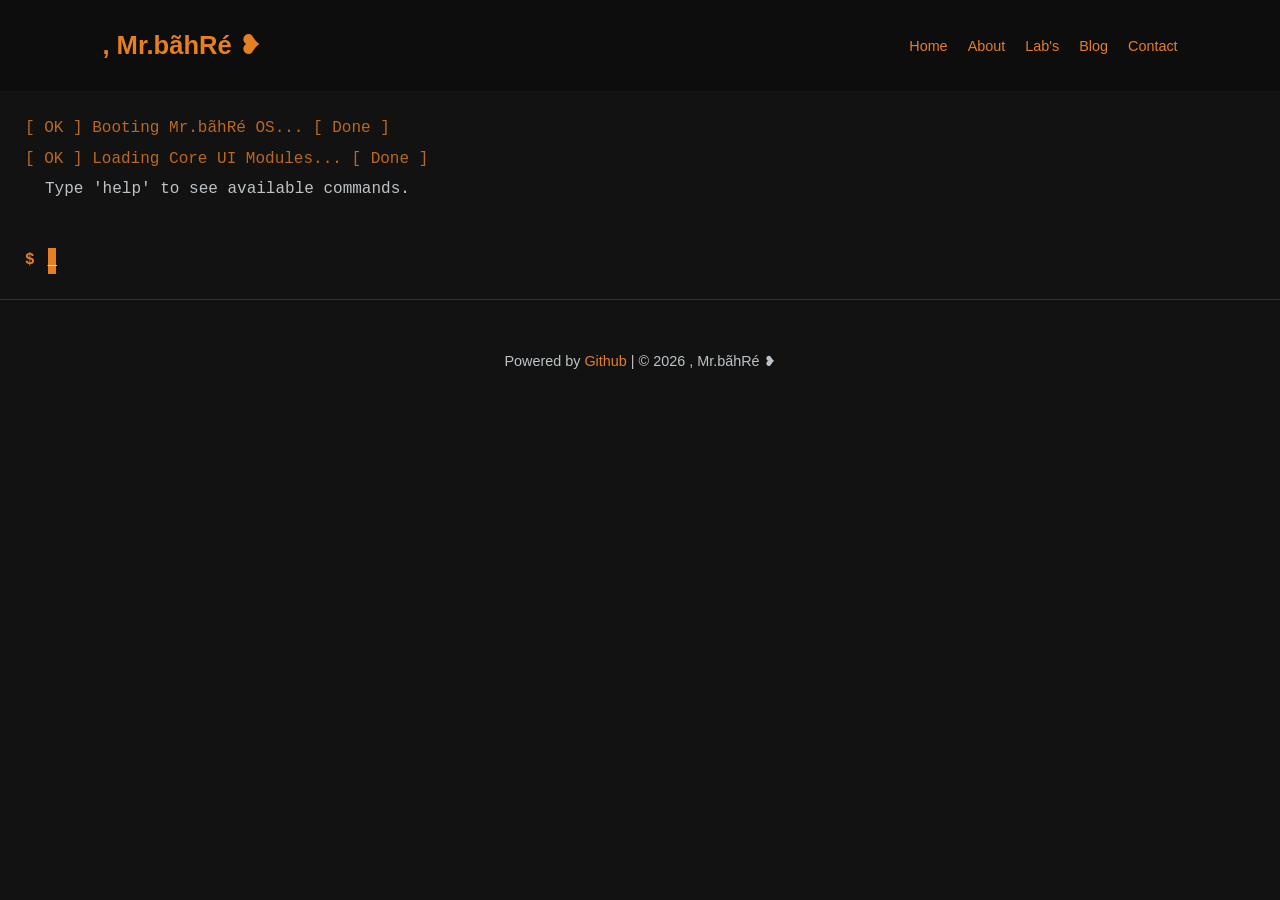
==== about.html @ a67ca712 "updated: about.html, script.js, style.css "adding UX improvements and terminal functionality"" ====
<!DOCTYPE html>
<html lang="en">
<head>
    <meta charset="UTF-8">
    <meta name="viewport" content="width=device-width, initial-scale=1.0">
    <title>Mr.bãhRé | About Me</title>
    <link rel="stylesheet" href="style.css">
    <link rel="icon" href="data:image/svg+xml,<svg xmlns=%22http://www.w3.org/2000/svg%22 viewBox=%220 0 100 100%22><text y=%22.9em%22 font-size=%2290%22>💡</text></svg>">
<!-- SEO Primary -->
    <meta name="title" content="Mr.bãhRé | Frontend UI Architect & UX Designer">
    <meta name="description" content="Explore the digital lab of Mr.bãhRé. Specializing in interactive Terminal UIs, CSS animations, and high-end Discord community design.">
    <meta name="keywords" content="Frontend Developer, UI/UX Design, CSS Art, Discord Server Architect, Web Development, Portfolio">

<!-- Open Graph (For Discord/Facebook Previews) -->
    <meta property="og:type" content="website">
    <meta property="og:url" content="[https://mrbahre.github.io/My_WebSite/](https://mrbahre.github.io/My_WebSite/)">
    <meta property="og:title" content="Mr.bãhRé's Digital Lab 💡">
    <meta property="og:description" content="Step into a terminal-inspired world of frontend magic. Check my latest UI/UX experiments.">
    <meta property="og:image" content="pic/mainPic.jpg"> 

<!-- Twitter -->
    <meta property="twitter:card" content="summary_large_image">
    <meta property="twitter:title" content="Mr.bãhRé | UI/UX Architect">
    <meta property="twitter:description" content="Building the future of web interfaces. Live logs and projects inside.">
    <meta property="twitter:image" content="pic/mainPic.jpg">
</head>
<body class="dark-theme">

    <header>
        <div class="logo"> , Mr.bãhRé ❥</div>
        <nav>
            <ul class="nav-links">
                <li><a href="index.html">Home</a></li>
                <li><a href="about.html">About</a></li>
                <li><a href="lab.html">Lab's</a></li>
                <li><a href="blog.html">Blog</a></li>
                <li><a href="contact.html">Contact</a></li>
            </ul>
        </nav>
    </header>

    <div class="terminal-body monospace" id="terminal-content">
    <p class="status-load">[ OK ] Booting Mr.bãhRé OS... [ Done ]</p>
    <p class="status-load">[ OK ] Loading Core UI Modules... [ Done ]</p>
    <p class="response">Type 'help' to see available commands.</p>
    <br>

    <div id="command-history"></div>

    <div class="input-line">
        <span class="prompt">$</span>
        <input type="text" id="terminal-input" autofocus autocomplete="off" spellcheck="false">
        <span class="cursor">_</span>
    </div>
</div>

    <footer>
        <div class="container">
              <p>Powered by <a href="https://github.com">Github</a> | © 2026 , Mr.bãhRé ❥</a></p>
        </div>
    </footer>

</body>
    <script src="terminal.js"></script>
</html>
---- style.css ----
/* ==========================================================================
   TABLE OF CONTENTS
   1. Variables & Global Resets
   2. Base Typography & Body
   3. Header & Navigation
   4. Hero & Bio Section
   5. Connect / Social Cards Section
   6. Blog & Post Pages
   7. About Page (Terminal Theme)
   8. Lab / Projects Page
   9. Contact Page
  10. Footer
  11. Animations
  12. Media Queries (Responsive Design)
   ========================================================================== */


/* ==========================================================================
   1. VARIABLES & GLOBAL RESETS
   General Notes:
   - Added missing variables (--bg-secondary, --bg-tertiary, --border-color) 
     that were used in Lab & Contact sections but not defined.
   ========================================================================== */
:root {
    --bg-color: #121212;
    --bg-secondary: #161b22;     /* Added for terminal/cards backgrounds */
    --bg-tertiary: #1E1E1E;      /* Added for project/contact cards */
    --card-bg: #1E1E1E;
    --border-color: #30363d;     /* Added for unified borders */
    --accent-orange: #E67E22;
    --text-primary: #ECF0F1;
    --text-secondary: #BDC3C7;
}

* {
    margin: 0;
    padding: 0;
    box-sizing: border-box;
}

/* ==========================================================================
   2. BASE TYPOGRAPHY & BODY
   General Notes:
   - Primary font is Montserrat, fallback is Tajawal for Arabic.
   - Orange text utilities created for reusable highlighting.
   ========================================================================== */
body {
    background-color: var(--bg-color);
    color: var(--text-primary);
    font-family: 'Montserrat', 'Tajawal', sans-serif;
    line-height: 1.6;
}

.orange-text {
    color: var(--accent-orange);
    font-weight: bold;
}

code {
    font-family: 'Fira Code', monospace;
    background: var(--border-color); /* Changed to use variable */
    padding: 2px 6px;
    border-radius: 4px;
    color: #ff7b72;
}

/* ==========================================================================
   3. HEADER & NAVIGATION
   General Notes:
   - .logo and .nav-links manage the top navigation bar.
   ========================================================================== */
header {
    display: flex;
    justify-content: space-between;
    align-items: center;
    padding: 25px 8%;
    background-color: rgba(0, 0, 0, 0.3);
}

.logo {
    font-size: 1.6rem;
    font-weight: bold;
    color: var(--accent-orange);
}

.nav-links {
    display: flex;
    list-style: none;
}

.nav-links li {
    margin-left: 20px;
}

.nav-links a {
    text-decoration: none;
    color: var(--accent-orange);
    font-size: 0.9rem;
    transition: 0.3s;
}

.nav-links a:hover {
    letter-spacing: 1px;
    filter: brightness(1.2);
    color: var(--text-primary);
}

/* ==========================================================================
   4. HERO & BIO SECTION
   General Notes:
   - .bio-box uses the 'ledPulse' animation for a glowing effect.
   - .cv-button base styles are commented out, but hover effect remains.
   ========================================================================== */
.hero-section {
    min-height: 50vh;
    display: flex;
    justify-content: center;
    align-items: center;
    padding: 40px 20px;
    opacity: 0.9;
    text-shadow: 0 0 5px rgba(230, 126, 34, 0.5);
}

.bio-box {
    background-color: var(--card-bg);
    padding: 45px;
    border-radius: 20px;
    text-align: center;
    box-shadow: 0 15px 35px rgba(0,0,0,0.6);
    max-width: 650px;
    animation: ledPulse 3s infinite ease-in-out;
    border: 1px solid rgba(230, 126, 34, 0.2);
}

.profile-icon-container {
    width: 120px;
    height: 120px;
    margin: 0 auto 15px; 
    border-radius: 50%; 
    overflow: hidden;
    border: 3px solid var(--accent-orange);
}

.profile-pic {
    width: 100%;
    height: 100%;
    object-fit: cover;
}

h1 {
    font-size: 2.2rem;
    color: var(--accent-orange);
    margin-bottom: 10px;
}

.subtitle {
    font-size: 1.3rem;
    color: var(--text-secondary);
    margin-bottom: 20px;
}

/* Base style for CV button (Currently Commented Out by User) */
/*
.cv-button {
    background-color: var(--accent-orange);
    color: white;
    border: none;
    padding: 14px 35px;
    border-radius: 8px;
    font-weight: bold;
    cursor: pointer;
    transition: 0.3s;
    font-size: 1rem;
}
*/
.cv-button:hover {
    transform: scale(1.05);
    background-color: #D35400;
}

#Check_my_loadout {
    opacity: 0.9;
    text-shadow: 0 0 5px rgba(230, 126, 34, 0.5);
}

/* ==========================================================================
   5. CONNECT / SOCIAL CARDS SECTION
   General Notes:
   - .embed-grid uses Flexbox to wrap 7 social links nicely.
   - .social-icon uses a complex filter to turn any colored logo to Orange.
   ========================================================================== */
.connect-section {
    padding: 60px 8%;
    text-align: center;
}

.connect-section h3 {
    margin-bottom: 35px;
    font-size: 1.6rem;
}

.embed-grid {
    display: flex;
    flex-wrap: wrap;
    justify-content: center;
    gap: 20px;
    max-width: 1200px;
    margin: 0 auto;
}

.card {
    background-color: var(--card-bg);
    padding: 25px;
    border-radius: 15px;
    text-decoration: none;
    color: white;
    display: flex;
    align-items: center;
    flex: 1 1 300px;
    max-width: 350px;
    gap: 15px;
    border: 1.5px solid transparent;
    transition: 0.4s cubic-bezier(0.175, 0.885, 0.32, 1.275);
}

.card:hover {
    border-color: var(--accent-orange);
    transform: translateY(-8px);
    background-color: #252525;
    box-shadow: 0 10px 20px rgba(230, 126, 34, 0.2);
}

.reddit-card {
    grid-column: span 1; 
}

.card-icon {
    width: 45px;
    height: 45px;
    display: flex;
    align-items: center;
    justify-content: center;
    flex-shrink: 0;
}

.social-icon {
    width: 100%;
    height: 100%;
    object-fit: contain;
    max-width: 100%;
    max-height: 100%;
    /* CSS hack to convert image colors to #E67E22 */
    filter: brightness(0) saturate(100%) invert(56%) sepia(87%) saturate(1067%) hue-rotate(352deg) brightness(96%) contrast(83%);
}

.card-info {
    text-align: left;
}

.card-info h4 {
    color: var(--accent-orange);
    font-size: 1.1rem;
}

.card-info p {
    font-size: 0.85rem;
    color: var(--text-secondary);
}

/* ==========================================================================
   6. BLOG & POST PAGES
   General Notes:
   - Contains list view (.repo-card) styled like GitHub repositories.
   - Contains single post view (.post-page, .full-post-body).
   ========================================================================== */
.blog-page-container {
    padding: 60px 8%;
    max-width: 1200px;
    margin: 0 auto;
}

.github-style-grid {
    display: flex;
    flex-wrap: wrap;
    gap: 20px;
    margin-top: 30px;
}

.repo-card {
    display: flex;
    align-items: flex-start; 
    flex: 1 1 450px;
    background-color: var(--card-bg);
    border: 1px solid var(--border-color);
    border-radius: 8px;
    padding: 20px;
    text-decoration: none;
    transition: 0.4s cubic-bezier(0.175, 0.885, 0.32, 1.275);
}

.repo-card:hover {
    border-color: var(--accent-orange);
    background-color: #252525;
    transform: translateY(-8px);
    box-shadow: 0 10px 20px rgba(230, 126, 34, 0.15);
}

.repo-img-box {
    flex-shrink: 0;
    width: 60px;
    height: 60px;
    margin-right: 20px;
    background-color: #2d333b;
    border-radius: 6px;
    overflow: hidden;
    display: flex;
    justify-content: center;
    align-items: center;
}

.repo-img-box img {
    width: 70%;
    height: 70%;
    object-fit: contain;
}

.repo-content {
    display: flex;
    flex-direction: column;
}

.repo-title {
    color: var(--accent-orange);
    font-size: 1.2rem;
    margin-bottom: 8px;
    font-weight: bold;
}

.repo-desc {
    color: var(--text-secondary);
    font-size: 0.9rem;
    line-height: 1.5;
    margin-bottom: 15px;
    /* Limit description to 3 lines */
    display: -webkit-box;
    -webkit-line-clamp: 3;
    -webkit-box-orient: vertical;
    overflow: hidden;
}

.repo-tags {
    display: flex;
    gap: 10px;
}

.tag {
    font-size: 0.75rem;
    color: #8b949e;
    border: 1px solid var(--border-color);
    padding: 3px 10px;
    border-radius: 12px;
    font-family: 'Courier New', monospace;
}

/* Single Post Content */
.post-page {
    background-color: #0d1117;
}

.post-content-container {
    width: 90%;
    max-width: 1400px;
    margin: 40px auto;
    background-color: var(--card-bg);
    border-radius: 20px;
    padding: 60px 40px;
}

.post-header {
    text-align: center;
    margin-bottom: 50px;
    border-bottom: 1px solid var(--border-color);
    padding-bottom: 30px;
}

.post-category {
    color: var(--accent-orange);
    text-transform: uppercase;
    font-size: 0.8rem;
    letter-spacing: 2px;
}

.post-main-title {
    display: flex;
    text-align: center;
    font-size: 3.5rem;
    line-height: 1.2;
    margin: 20px 0; 
    color: var(--accent-orange);
    width: 100%; 
}

.post-meta {
    color: #8b949e;
    font-size: 0.9rem;
}

.full-post-body {
    font-size: 1.15rem;
    line-height: 1.8;
    color: #c9d1d9;
}

.full-post-body h2 {
    color: var(--accent-orange);
    margin: 40px 0 20px;
    font-size: 1.8rem;
}

.full-post-body p {
    margin-bottom: 25px;
}

.full-post-body blockquote {
    border-left: 4px solid var(--accent-orange);
    padding: 20px;
    background: var(--bg-secondary);
    font-style: italic;
    margin: 30px 0;
}

.history-table {
    width: 100%;
    border-collapse: collapse;
    margin: 30px 0;
}

.history-table th, 
.history-table td {
    border: 1px solid var(--border-color);
    padding: 15px;
    text-align: left;
}

.history-table th {
    background-color: var(--bg-secondary);
    color: var(--accent-orange);
}

/* ==========================================================================
   7. ABOUT PAGE (TERMINAL THEME)
   General Notes:
   - Simulates a command-line interface. 
   - Uses .monospace for authenticity.
   ========================================================================== */
.terminal-container {
    margin-top: 20px; 
    margin-bottom: 50px;
    background-color: var(--bg-tertiary); 
    border: 1px solid var(--border-color); 
    border-radius: 12px;
    overflow: hidden;
    box-shadow: 0 10px 30px rgba(0,0,0,0.5);
}
.terminal-header {
    background-color: var(--bg-secondary); 
    padding: 12px 20px;
    border-bottom: 1px solid var(--border-color);
    display: flex;
    align-items: center;
}

.terminal-buttons {
    display: flex;
    gap: 8px;
    margin-right: 20px;
}

.terminal-buttons span {
    width: 12px;
    height: 12px;
    border-radius: 50%;
}

.terminal-buttons .close { background-color: #ff5f56; }
.terminal-buttons .minimize { background-color: #ffbd2e; }
.terminal-buttons .maximize { background-color: #27c93f; }

.terminal-title {
    color: var(--text-secondary); 
    font-size: 0.9rem;
    flex-grow: 1;
    text-align: center;
}

.terminal-body {
    padding: 25px;
    color: var(--text-primary); 
    line-height: 1.6;
}

.prompt {
    color: var(--accent-orange); 
    font-weight: bold;
    margin-right: 8px;
}

.response {
    margin-left: 20px;
    margin-bottom: 20px;
    color: var(--text-secondary); 
}

.response-link {
    margin-left: 20px;
    margin-bottom: 0;
}

.response-link a {
    color: var(--accent-orange); 
    text-decoration: none;
}

.response-link a:hover {
    text-decoration: underline;
}

.response.quote {
    color: var(--accent-orange); 
    font-style: italic;
}

.monospace {
    font-family: 'Courier New', Courier, monospace;
}

/* Terminal Status Colors */
.status-load { color: var(--accent-orange); opacity: 0.8; margin-bottom: 5px; }
.response.status-success { color: var(--text-secondary); }
.response.status-fetch { color: var(--accent-orange); }
.response.status-final { color: var(--text-secondary); font-style: italic; margin-top: 20px; }

/* Blinking Cursor */
.cursor {
    display: inline-block;
    width: 8px;
    background-color: var(--accent-orange); 
    animation: blink 1s infinite;
}

/* ==========================================================================
   8. LAB / PROJECTS PAGE
   General Notes:
   - .projects-grid uses CSS Grid for exactly 3 columns.
   - Combined redundant .status-tag classes into one declaration.
   ========================================================================== */
.projects-container {
    margin-top: 100px;
    margin-bottom: 50px;
    padding: 0 20px;
}

.lab-status {
    color: var(--accent-orange);
    opacity: 0.8;
    margin-bottom: 30px;
}

.projects-grid {
    display: grid;
    grid-template-columns: repeat(3, 1fr); 
    gap: 30px; 
}

.project-card {
    background-color: var(--bg-tertiary); 
    border: 1px solid var(--border-color); 
    border-radius: 12px;
    padding: 25px;
    display: flex;
    flex-direction: column;
    justify-content: space-between;
    transition: all 0.3s ease;
    box-shadow: 0 4px 15px rgba(0,0,0,0.3);
}

.project-card:hover {
    border-color: var(--accent-orange); 
    transform: translateY(-5px); 
    /* rgba var fallback workaround since var(--accent-orange-rgb) wasn't defined */
    box-shadow: 0 10px 30px rgba(230, 126, 34, 0.3); 
}

.card-header {
    display: flex;
    justify-content: space-between;
    align-items: center;
    margin-bottom: 15px;
}

.card-header h3 {
    color: var(--accent-orange);
    font-size: 1.2rem;
    margin: 0;
}

.tech-stack span {
    font-size: 0.8rem;
    color: var(--text-secondary);
    margin-right: 8px;
}

.card-desc p {
    color: var(--text-primary);
    line-height: 1.5;
    margin-top: 10px;
}

.card-actions {
    display: flex;
    gap: 15px;
    margin-top: 20px;
}

.btn-primary {
    background-color: var(--accent-orange);
    color: #111; 
    padding: 10px 18px;
    border-radius: 6px;
    text-decoration: none;
    font-weight: bold;
    border: 2px solid var(--accent-orange);
    transition: background 0.3s ease;
}

.btn-primary:hover {
    background-color: #D35400; /* Darker orange */
}

.btn-outline {
    background-color: transparent;
    color: var(--text-secondary);
    padding: 10px 18px;
    border-radius: 6px;
    text-decoration: none;
    font-weight: bold;
    border: 2px solid var(--border-color); 
    transition: all 0.3s ease;
}

.btn-outline:hover {
    color: var(--text-primary);
    border-color: var(--text-primary);
    background-color: var(--bg-secondary);
}

/* Status Tags - Consolidated repetitions */
.status-tag {
    font-size: 0.75rem;
    padding: 4px 10px;
    border-radius: 20px;
    font-weight: bold;
}

.status-tag.stable,
.status-tag.beta,
.status-tag.ui-project {
    background-color: var(--accent-orange);
    color: #111;
}

.status-tag.experiment {
    background-color: #fca321; 
    color: #fff;
}

/* ==========================================================================
   9. CONTACT PAGE
   General Notes:
   - .contact-grid also uses CSS grid for 3 equal columns.
   ========================================================================== */
.contact-container {
    margin-top: 100px;
    text-align: center;
}

.section-subtitle {
    color: var(--text-secondary);
    margin-bottom: 40px;
    font-size: 0.9rem;
}

.contact-grid {
    display: grid;
    grid-template-columns: repeat(3, 1fr);
    gap: 25px;
    margin-bottom: 50px;
}

.contact-card {
    background-color: var(--bg-tertiary);
    border: 1px solid var(--border-color);
    padding: 30px;
    border-radius: 15px;
    text-decoration: none;
    transition: all 0.3s cubic-bezier(0.175, 0.885, 0.32, 1.275);
    display: flex;
    flex-direction: column;
    align-items: center;
}

.contact-card:hover {
    transform: scale(1.05);
    border-color: var(--accent-orange);
    box-shadow: 0 0 20px rgba(230, 126, 34, 0.2);
}

.contact-card .card-icon {
    font-size: 2.5rem;
    margin-bottom: 15px;
}

.contact-card h3 {
    color: var(--accent-orange);
    margin-bottom: 10px;
}

.contact-card p {
    color: var(--text-secondary);
    font-size: 0.85rem;
    margin-bottom: 15px;
}

.card-status {
    font-size: 0.8rem;
    color: var(--text-primary);
    background: var(--bg-secondary);
    padding: 5px 12px;
    border-radius: 5px;
}

.social-links-bar {
    margin-top: 30px;
    color: var(--text-secondary);
    font-size: 0.9rem;
}

.social-links-bar a {
    color: var(--text-primary);
    text-decoration: none;
    margin: 0 10px;
    transition: color 0.3s;
}

.social-links-bar a:hover {
    color: var(--accent-orange);
}

/* ==========================================================================
   10. FOOTER
   ========================================================================== */
footer {
    padding: 50px;
    text-align: center;
    border-top: 1px solid #333;
    font-size: 0.9rem;
    color: var(--text-secondary);
}

footer a {
    color: var(--accent-orange);
    text-decoration: none;
}

/* ==========================================================================
   11. ANIMATIONS
   ========================================================================== */
@keyframes ledPulse {
    0%   { box-shadow: 0 0 15px rgba(230, 126, 34, 0.3); }
    50%  { box-shadow: 0 0 35px rgba(230, 126, 34, 0.8); }
    100% { box-shadow: 0 0 15px rgba(230, 126, 34, 0.3); }
}

@keyframes blink {
    50% { opacity: 0; }
}

/* ==========================================================================
   12. MEDIA QUERIES (RESPONSIVE DESIGN)
   General Notes:
   - Grouped together to handle all mobile/tablet breakpoint adjustments.
   ========================================================================== */

/* Max-width: 900px (Tablets) */
@media (max-width: 900px) {
    .projects-grid {
        grid-template-columns: repeat(2, 1fr); 
    }
}

/* Max-width: 800px */
@media (max-width: 800px) {
    .contact-grid { 
        grid-template-columns: 1fr; 
    }
}

/* Max-width: 768px (Mobile Landscapes & Tablets) */
@media (max-width: 768px) {
    .post-main-title {
        font-size: 2rem; 
    }
    .post-content-container { /* Replaced .post-header-container as it wasn't defined */
        width: 95%; 
        padding: 40px 20px; 
    }
}

/* Max-width: 600px (Mobile Phones) */
@media (max-width: 600px) {
    header {
        flex-direction: column;
        gap: 15px;
    }
    
    .embed-grid {
        grid-template-columns: 1fr;
    }
    
    .repo-card {
        flex-direction: column; 
        flex: 1 1 100%;
    }
    
    .repo-img-box {
        margin-right: 0;
        margin-bottom: 15px;
    }

    .projects-grid {
        grid-template-columns: 1fr; 
    }
}
/* --- تنسيقات الإدخال التفاعلي --- */
.input-line {
    display: flex;
    align-items: center;
}

#terminal-input {
    background: transparent;
    border: none;
    color: var(--text-primary);
    font-family: 'Courier New', Courier, monospace;
    font-size: 1rem;
    outline: none;
    width: 100%;
    caret-color: transparent; /* إخفاء مؤشر الكتابة الافتراضي */
}

/* تعديل المؤشر ليكون بجانب النص دائماً */
.cursor {
    margin-left: -100%; /* لجعله يبدو ملتصقاً بالنص */
    position: relative;
    left: 5px;
}
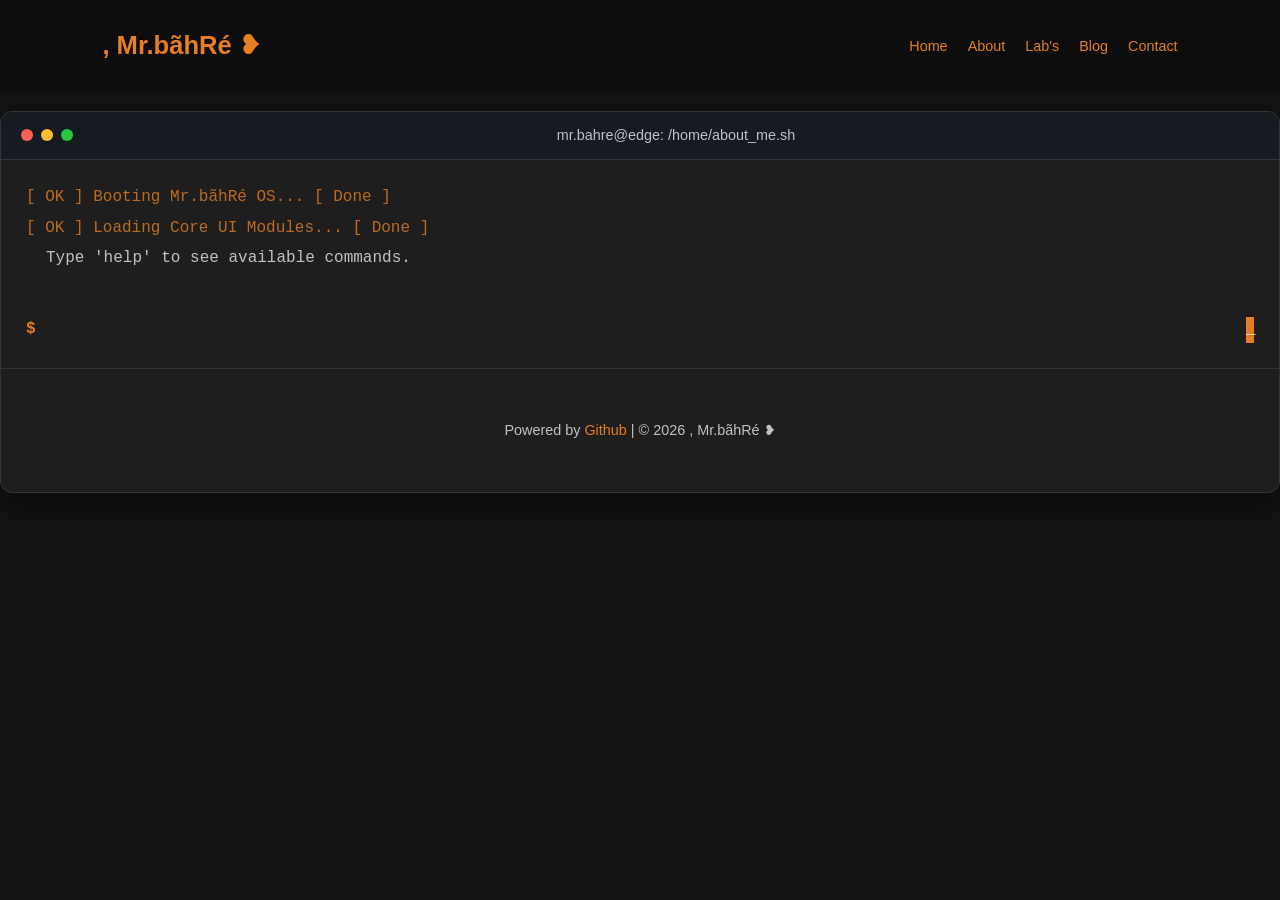
==== commit a348841d: "updete about.html, script.js, style.css" ====
--- a/about.html
+++ b/about.html
@@ -39,6 +39,16 @@
         </nav>
     </header>
 
+    <main class="terminal-container container">
+        <div class="terminal-header">
+            <div class="terminal-buttons">
+                <span class="close"></span>
+                <span class="minimize"></span>
+                <span class="maximize"></span>
+            </div>
+            <div class="terminal-title">mr.bahre@edge: /home/about_me.sh</div>
+        </div>
+
     <div class="terminal-body monospace" id="terminal-content">
     <p class="status-load">[ OK ] Booting Mr.bãhRé OS... [ Done ]</p>
     <p class="status-load">[ OK ] Loading Core UI Modules... [ Done ]</p>
@@ -61,5 +71,5 @@
     </footer>
 
 </body>
-    <script src="terminal.js"></script>
+    <script src="script.js"></script>
 </html>
--- a/style.css
+++ b/style.css
@@ -462,6 +462,7 @@
     overflow: hidden;
     box-shadow: 0 10px 30px rgba(0,0,0,0.5);
 }
+
 .terminal-header {
     background-color: var(--bg-secondary); 
     padding: 12px 20px;
@@ -546,6 +547,34 @@
     width: 8px;
     background-color: var(--accent-orange); 
     animation: blink 1s infinite;
+}
+/* --- جعل الـ Footer في الأسفل دائماً --- */
+main {
+    flex: 1; /* هذا يضمن دفع الفوتر للأسفل */
+}
+
+/* --- تنسيق الـ Terminal التفاعلي (بدون خانة إدخال مرئية) --- */
+.input-line {
+    display: flex;
+    align-items: center;
+    gap: 10px;
+}
+
+#terminal-input {
+    background: transparent;
+    border: none;
+    color: var(--accent-orange); /* لون الكتابة برتقالي مريح */
+    font-family: 'monospace';
+    font-size: 1rem;
+    outline: none;
+    flex: 1;
+    caret-color: var(--accent-orange); /* مؤشر الكتابة الأصلي بلون برتقالي */
+}
+
+/* إخفاء أي حدود أو خلفيات قد تظهر من المتصفح */
+#terminal-input:focus {
+    box-shadow: none;
+    outline: none;
 }
 
 /* ==========================================================================
@@ -800,67 +829,5 @@
 
 /* Max-width: 800px */
 @media (max-width: 800px) {
-    .contact-grid { 
-        grid-template-columns: 1fr; 
-    }
-}
-
-/* Max-width: 768px (Mobile Landscapes & Tablets) */
-@media (max-width: 768px) {
-    .post-main-title {
-        font-size: 2rem; 
-    }
-    .post-content-container { /* Replaced .post-header-container as it wasn't defined */
-        width: 95%; 
-        padding: 40px 20px; 
-    }
-}
-
-/* Max-width: 600px (Mobile Phones) */
-@media (max-width: 600px) {
-    header {
-        flex-direction: column;
-        gap: 15px;
-    }
-    
-    .embed-grid {
-        grid-template-columns: 1fr;
-    }
-    
-    .repo-card {
-        flex-direction: column; 
-        flex: 1 1 100%;
-    }
-    
-    .repo-img-box {
-        margin-right: 0;
-        margin-bottom: 15px;
-    }
-
-    .projects-grid {
-        grid-template-columns: 1fr; 
-    }
-}
-/* --- تنسيقات الإدخال التفاعلي --- */
-.input-line {
-    display: flex;
-    align-items: center;
-}
-
-#terminal-input {
-    background: transparent;
-    border: none;
-    color: var(--text-primary);
-    font-family: 'Courier New', Courier, monospace;
-    font-size: 1rem;
-    outline: none;
-    width: 100%;
-    caret-color: transparent; /* إخفاء مؤشر الكتابة الافتراضي */
-}
-
-/* تعديل المؤشر ليكون بجانب النص دائماً */
-.cursor {
-    margin-left: -100%; /* لجعله يبدو ملتصقاً بالنص */
-    position: relative;
-    left: 5px;
+    .contact-grid { grid-template-columns: 1fr; }
 }
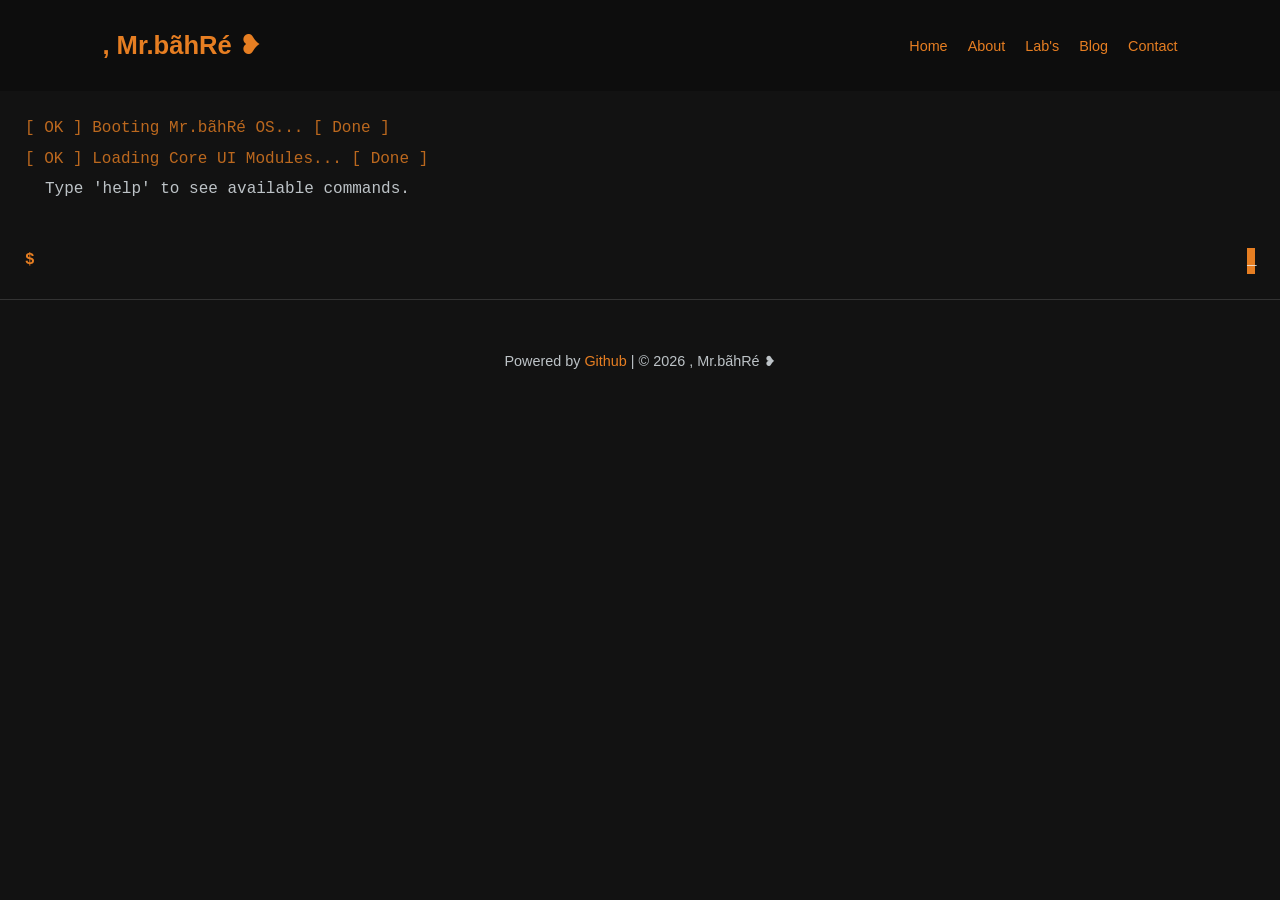
==== commit cf0a8a63: "Update about.html" ====
--- a/about.html
+++ b/about.html
@@ -39,16 +39,6 @@
         </nav>
     </header>
 
-    <main class="terminal-container container">
-        <div class="terminal-header">
-            <div class="terminal-buttons">
-                <span class="close"></span>
-                <span class="minimize"></span>
-                <span class="maximize"></span>
-            </div>
-            <div class="terminal-title">mr.bahre@edge: /home/about_me.sh</div>
-        </div>
-
     <div class="terminal-body monospace" id="terminal-content">
     <p class="status-load">[ OK ] Booting Mr.bãhRé OS... [ Done ]</p>
     <p class="status-load">[ OK ] Loading Core UI Modules... [ Done ]</p>
@@ -72,4 +62,4 @@
 
 </body>
     <script src="script.js"></script>
-</html>+</html>
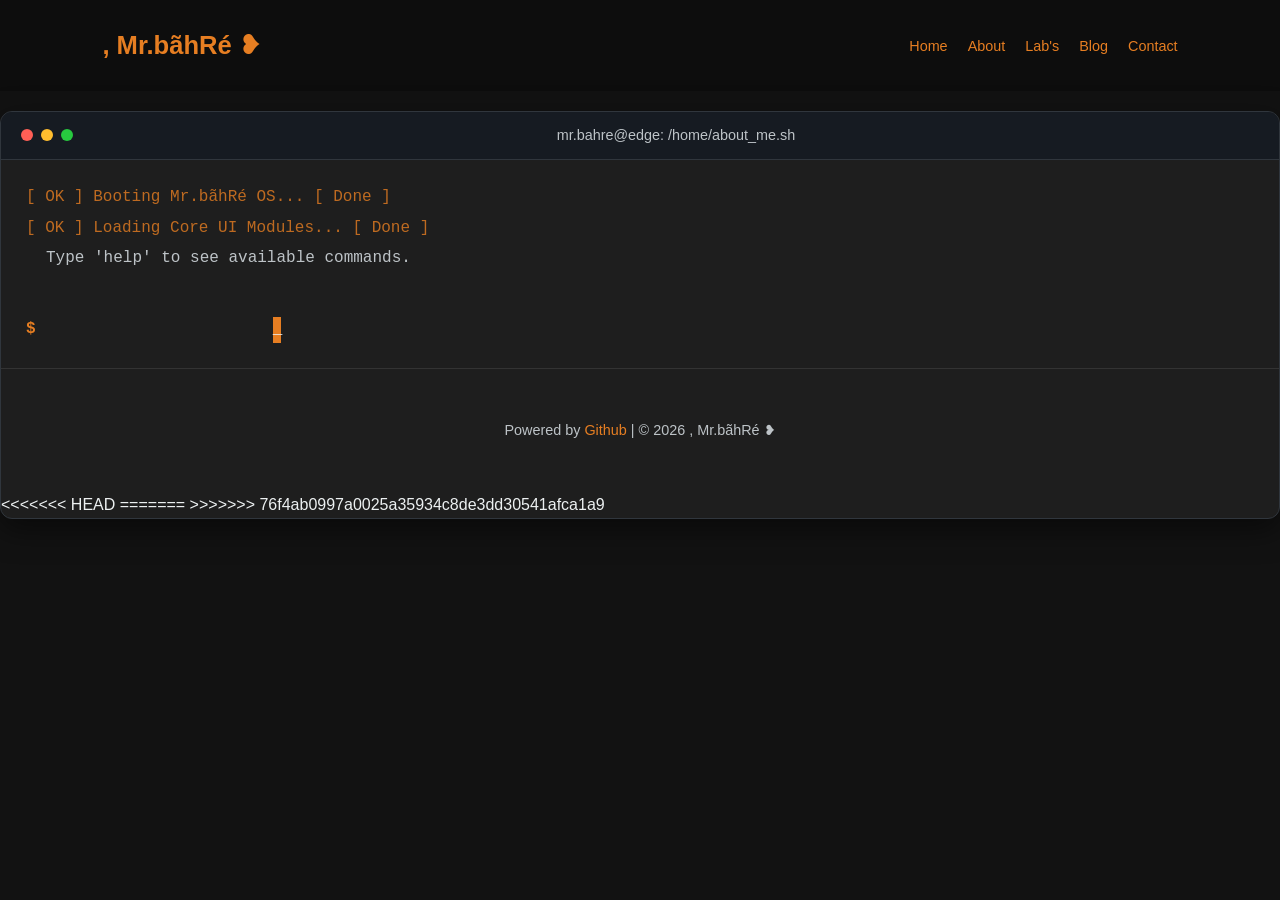
==== commit df4dcca1: "Merge branch 'main' of https://github.com/mrbahre/My_WebSite" ====
--- a/about.html
+++ b/about.html
@@ -39,6 +39,16 @@
         </nav>
     </header>
 
+    <main class="terminal-container container">
+        <div class="terminal-header">
+            <div class="terminal-buttons">
+                <span class="close"></span>
+                <span class="minimize"></span>
+                <span class="maximize"></span>
+            </div>
+            <div class="terminal-title">mr.bahre@edge: /home/about_me.sh</div>
+        </div>
+
     <div class="terminal-body monospace" id="terminal-content">
     <p class="status-load">[ OK ] Booting Mr.bãhRé OS... [ Done ]</p>
     <p class="status-load">[ OK ] Loading Core UI Modules... [ Done ]</p>
@@ -62,4 +72,8 @@
 
 </body>
     <script src="script.js"></script>
+<<<<<<< HEAD
 </html>
+=======
+</html>
+>>>>>>> 76f4ab0997a0025a35934c8de3dd30541afca1a9
--- a/style.css
+++ b/style.css
@@ -552,6 +552,7 @@
 main {
     flex: 1; /* هذا يضمن دفع الفوتر للأسفل */
 }
+<<<<<<< HEAD
 
 /* --- تنسيق الـ Terminal التفاعلي (بدون خانة إدخال مرئية) --- */
 .input-line {
@@ -576,7 +577,32 @@
     box-shadow: none;
     outline: none;
 }
-
+=======
+>>>>>>> 76f4ab0997a0025a35934c8de3dd30541afca1a9
+
+/* --- تنسيق الـ Terminal التفاعلي (بدون خانة إدخال مرئية) --- */
+.input-line {
+    display: flex;
+    align-items: center;
+    gap: 10px;
+}
+
+#terminal-input {
+    background: transparent;
+    border: none;
+    color: var(--accent-orange); /* لون الكتابة برتقالي مريح */
+    font-family: 'monospace';
+    font-size: 1rem;
+    outline: none;
+    flex: 1;
+    caret-color: var(--accent-orange); /* مؤشر الكتابة الأصلي بلون برتقالي */
+}
+
+/* إخفاء أي حدود أو خلفيات قد تظهر من المتصفح */
+#terminal-input:focus {
+    box-shadow: none;
+    outline: none;
+}
 /* ==========================================================================
    8. LAB / PROJECTS PAGE
    General Notes:
@@ -830,4 +856,4 @@
 /* Max-width: 800px */
 @media (max-width: 800px) {
     .contact-grid { grid-template-columns: 1fr; }
-}+}
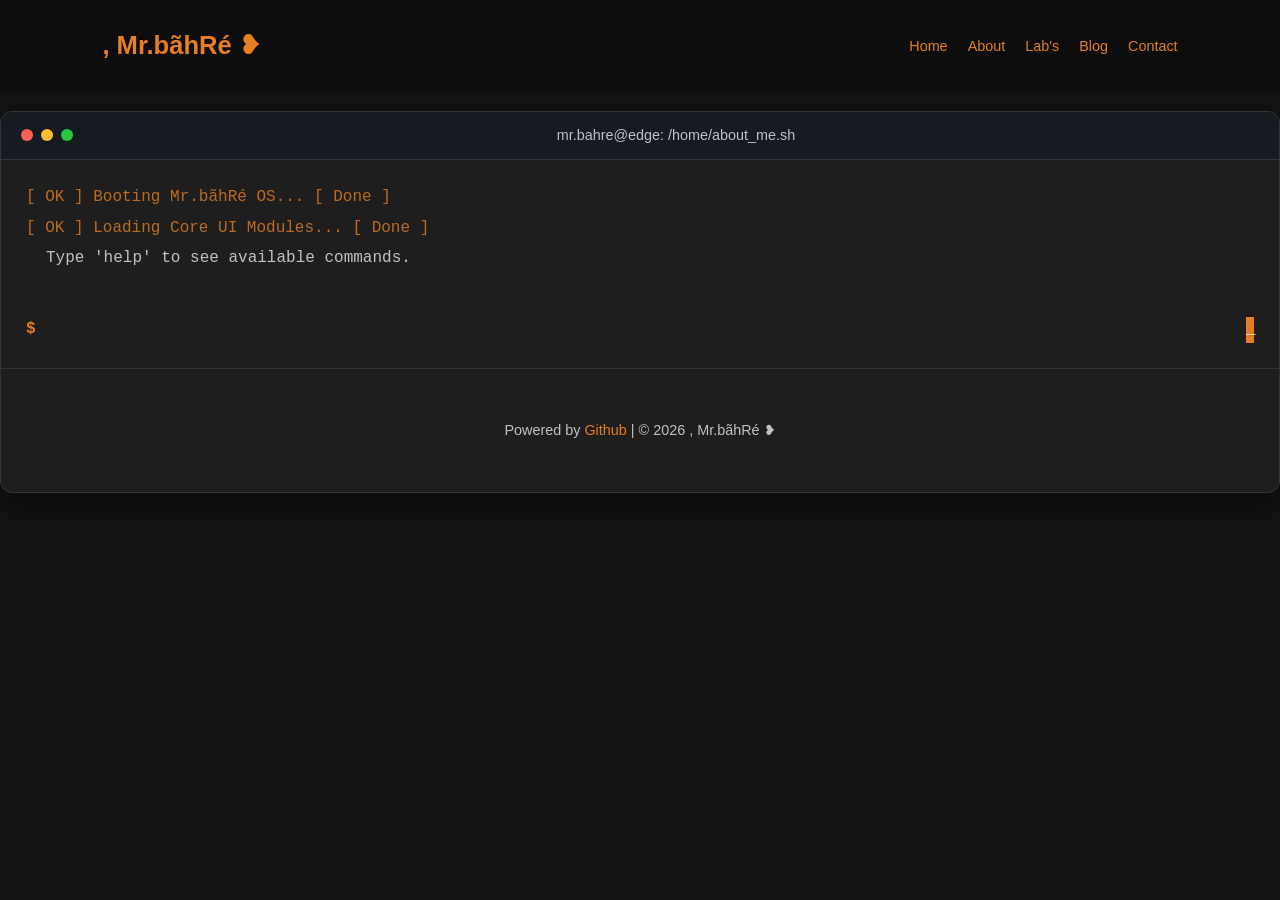
==== commit b7224311: "Some debugging and styling changes to the about page." ====
--- a/about.html
+++ b/about.html
@@ -72,8 +72,5 @@
 
 </body>
     <script src="script.js"></script>
-<<<<<<< HEAD
 </html>
-=======
-</html>
->>>>>>> 76f4ab0997a0025a35934c8de3dd30541afca1a9
+
--- a/style.css
+++ b/style.css
@@ -552,7 +552,7 @@
 main {
     flex: 1; /* هذا يضمن دفع الفوتر للأسفل */
 }
-<<<<<<< HEAD
+
 
 /* --- تنسيق الـ Terminal التفاعلي (بدون خانة إدخال مرئية) --- */
 .input-line {
@@ -577,8 +577,8 @@
     box-shadow: none;
     outline: none;
 }
-=======
->>>>>>> 76f4ab0997a0025a35934c8de3dd30541afca1a9
+
+
 
 /* --- تنسيق الـ Terminal التفاعلي (بدون خانة إدخال مرئية) --- */
 .input-line {
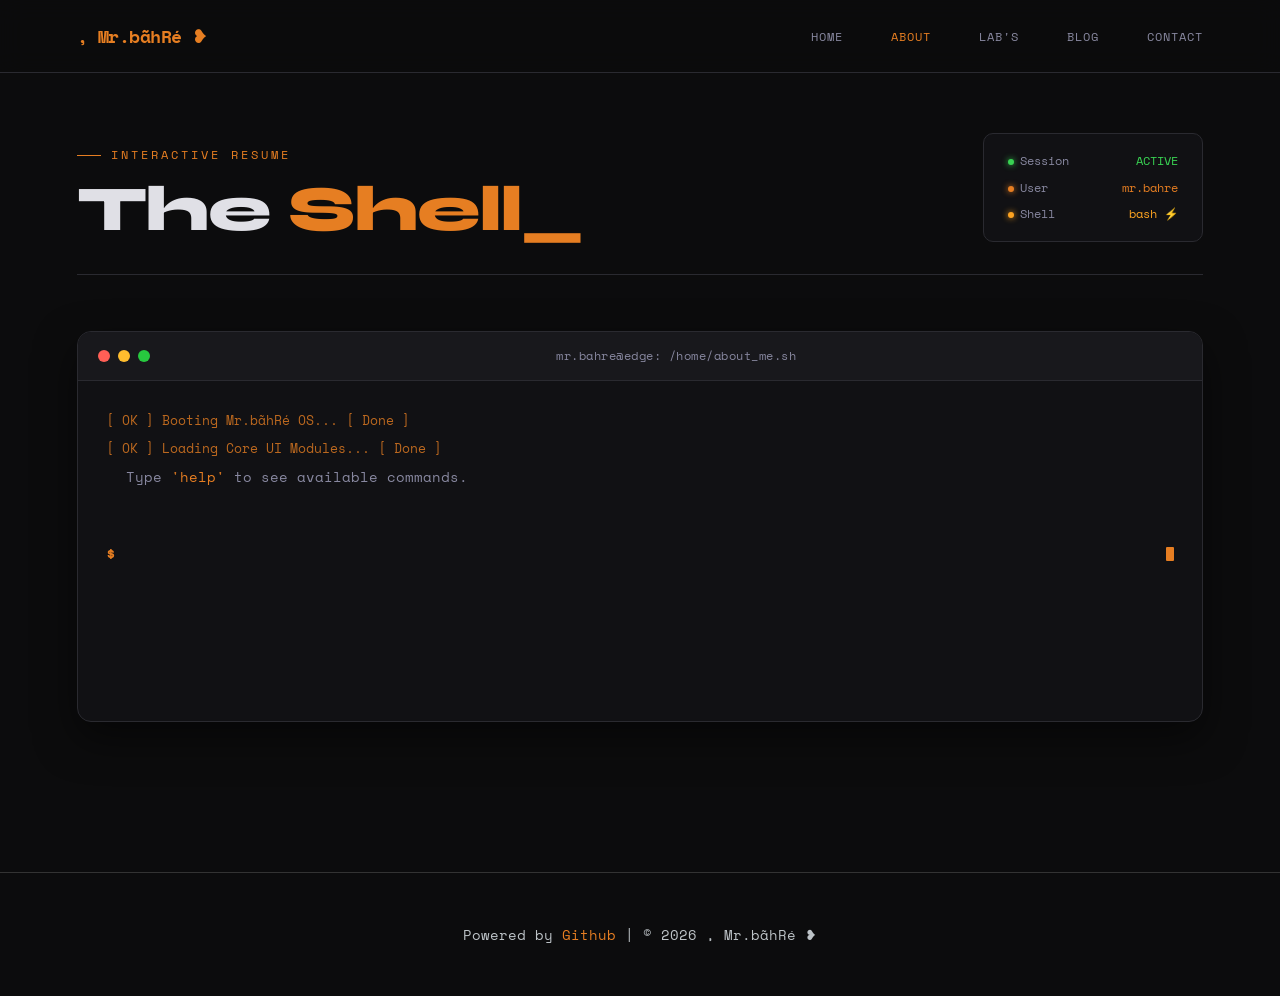
==== commit d6aaf192: "other updated files" ====
--- a/about.html
+++ b/about.html
@@ -5,33 +5,30 @@
     <meta name="viewport" content="width=device-width, initial-scale=1.0">
     <title>Mr.bãhRé | About Me</title>
     <link rel="stylesheet" href="style.css">
+    <link rel="preconnect" href="https://fonts.googleapis.com">
+    <link href="https://fonts.googleapis.com/css2?family=Space+Mono:ital,wght@0,400;0,700;1,400&family=Syne:wght@400;600;700;800&family=Lora:ital,wght@0,400;0,600;1,400&display=swap" rel="stylesheet">
     <link rel="icon" href="data:image/svg+xml,<svg xmlns=%22http://www.w3.org/2000/svg%22 viewBox=%220 0 100 100%22><text y=%22.9em%22 font-size=%2290%22>💡</text></svg>">
-<!-- SEO Primary -->
     <meta name="title" content="Mr.bãhRé | Frontend UI Architect & UX Designer">
     <meta name="description" content="Explore the digital lab of Mr.bãhRé. Specializing in interactive Terminal UIs, CSS animations, and high-end Discord community design.">
     <meta name="keywords" content="Frontend Developer, UI/UX Design, CSS Art, Discord Server Architect, Web Development, Portfolio">
-
-<!-- Open Graph (For Discord/Facebook Previews) -->
     <meta property="og:type" content="website">
-    <meta property="og:url" content="[https://mrbahre.github.io/My_WebSite/](https://mrbahre.github.io/My_WebSite/)">
+    <meta property="og:url" content="https://mrbahre.github.io/My_WebSite/">
     <meta property="og:title" content="Mr.bãhRé's Digital Lab 💡">
     <meta property="og:description" content="Step into a terminal-inspired world of frontend magic. Check my latest UI/UX experiments.">
-    <meta property="og:image" content="pic/mainPic.jpg"> 
-
-<!-- Twitter -->
+    <meta property="og:image" content="pic/mainPic.jpg">
     <meta property="twitter:card" content="summary_large_image">
     <meta property="twitter:title" content="Mr.bãhRé | UI/UX Architect">
     <meta property="twitter:description" content="Building the future of web interfaces. Live logs and projects inside.">
     <meta property="twitter:image" content="pic/mainPic.jpg">
 </head>
-<body class="dark-theme">
+<body>
 
     <header>
-        <div class="logo"> , Mr.bãhRé ❥</div>
+        <div class="logo">, Mr.bãhRé ❥</div>
         <nav>
             <ul class="nav-links">
                 <li><a href="index.html">Home</a></li>
-                <li><a href="about.html">About</a></li>
+                <li><a href="about.html" class="active">About</a></li>
                 <li><a href="lab.html">Lab's</a></li>
                 <li><a href="blog.html">Blog</a></li>
                 <li><a href="contact.html">Contact</a></li>
@@ -39,38 +36,63 @@
         </nav>
     </header>
 
-    <main class="terminal-container container">
-        <div class="terminal-header">
-            <div class="terminal-buttons">
-                <span class="close"></span>
-                <span class="minimize"></span>
-                <span class="maximize"></span>
+    <main class="about-wrap">
+
+        <!-- Page Header -->
+        <div class="about-hero">
+            <div class="about-hero-left">
+                <p class="about-eyebrow">Interactive Resume</p>
+                <h1 class="about-title">The <span>Shell_</span></h1>
             </div>
-            <div class="terminal-title">mr.bahre@edge: /home/about_me.sh</div>
+            <div class="about-info-panel">
+                <div class="status-row">
+                    <span><span class="status-dot dot-green"></span>Session</span>
+                    <span style="color:var(--green)">ACTIVE</span>
+                </div>
+                <div class="status-row">
+                    <span><span class="status-dot dot-orange"></span>User</span>
+                    <span style="color:var(--orange)">mr.bahre</span>
+                </div>
+                <div class="status-row">
+                    <span><span class="status-dot dot-yellow"></span>Shell</span>
+                    <span style="color:var(--yellow)">bash ⚡</span>
+                </div>
+            </div>
         </div>
 
-    <div class="terminal-body monospace" id="terminal-content">
-    <p class="status-load">[ OK ] Booting Mr.bãhRé OS... [ Done ]</p>
-    <p class="status-load">[ OK ] Loading Core UI Modules... [ Done ]</p>
-    <p class="response">Type 'help' to see available commands.</p>
-    <br>
+        <!-- Terminal -->
+        <div class="terminal-container" id="terminal-content">
+            <div class="terminal-header">
+                <div class="terminal-buttons">
+                    <span class="close"></span>
+                    <span class="minimize"></span>
+                    <span class="maximize"></span>
+                </div>
+                <div class="terminal-title">mr.bahre@edge: /home/about_me.sh</div>
+            </div>
 
-    <div id="command-history"></div>
+            <div class="terminal-body monospace">
+                <p class="status-load">[ OK ] Booting Mr.bãhRé OS... [ Done ]</p>
+                <p class="status-load">[ OK ] Loading Core UI Modules... [ Done ]</p>
+                <p class="response">Type <span style="color:var(--orange)">'help'</span> to see available commands.</p>
+                <br>
 
-    <div class="input-line">
-        <span class="prompt">$</span>
-        <input type="text" id="terminal-input" autofocus autocomplete="off" spellcheck="false">
-        <span class="cursor">_</span>
-    </div>
-</div>
+                <div id="command-history"></div>
+
+                <div class="input-line">
+                    <span class="prompt">$</span>
+                    <input type="text" id="terminal-input" autofocus autocomplete="off" spellcheck="false">
+                    <span class="cursor"></span>
+                </div>
+            </div>
+        </div>
+
+    </main>
 
     <footer>
-        <div class="container">
-              <p>Powered by <a href="https://github.com">Github</a> | © 2026 , Mr.bãhRé ❥</a></p>
-        </div>
+        Powered by <a href="https://github.com">Github</a> | © 2026 , Mr.bãhRé ❥
     </footer>
 
+    <script src="script.js"></script>
 </body>
-    <script src="script.js"></script>
-</html>
-
+</html>
--- a/style.css
+++ b/style.css
@@ -106,37 +106,13 @@
 }
 
 /* ==========================================================================
-   4. HERO & BIO SECTION
-   General Notes:
-   - .bio-box uses the 'ledPulse' animation for a glowing effect.
-   - .cv-button base styles are commented out, but hover effect remains.
+   4. HERO & BIO SECTION (Legacy profile pic helper)
    ========================================================================== */
-.hero-section {
-    min-height: 50vh;
-    display: flex;
-    justify-content: center;
-    align-items: center;
-    padding: 40px 20px;
-    opacity: 0.9;
-    text-shadow: 0 0 5px rgba(230, 126, 34, 0.5);
-}
-
-.bio-box {
-    background-color: var(--card-bg);
-    padding: 45px;
-    border-radius: 20px;
-    text-align: center;
-    box-shadow: 0 15px 35px rgba(0,0,0,0.6);
-    max-width: 650px;
-    animation: ledPulse 3s infinite ease-in-out;
-    border: 1px solid rgba(230, 126, 34, 0.2);
-}
-
 .profile-icon-container {
     width: 120px;
     height: 120px;
-    margin: 0 auto 15px; 
-    border-radius: 50%; 
+    margin: 0 auto 15px;
+    border-radius: 50%;
     overflow: hidden;
     border: 3px solid var(--accent-orange);
 }
@@ -147,124 +123,14 @@
     object-fit: cover;
 }
 
-h1 {
-    font-size: 2.2rem;
-    color: var(--accent-orange);
-    margin-bottom: 10px;
-}
-
-.subtitle {
-    font-size: 1.3rem;
-    color: var(--text-secondary);
-    margin-bottom: 20px;
-}
-
-/* Base style for CV button (Currently Commented Out by User) */
-/*
-.cv-button {
-    background-color: var(--accent-orange);
-    color: white;
-    border: none;
-    padding: 14px 35px;
-    border-radius: 8px;
-    font-weight: bold;
-    cursor: pointer;
-    transition: 0.3s;
-    font-size: 1rem;
-}
-*/
-.cv-button:hover {
-    transform: scale(1.05);
-    background-color: #D35400;
-}
-
-#Check_my_loadout {
-    opacity: 0.9;
-    text-shadow: 0 0 5px rgba(230, 126, 34, 0.5);
-}
-
 /* ==========================================================================
-   5. CONNECT / SOCIAL CARDS SECTION
-   General Notes:
-   - .embed-grid uses Flexbox to wrap 7 social links nicely.
-   - .social-icon uses a complex filter to turn any colored logo to Orange.
+   5. CONNECT / SOCIAL CARDS SECTION (kept for social-icon filter)
    ========================================================================== */
-.connect-section {
-    padding: 60px 8%;
-    text-align: center;
-}
-
-.connect-section h3 {
-    margin-bottom: 35px;
-    font-size: 1.6rem;
-}
-
-.embed-grid {
-    display: flex;
-    flex-wrap: wrap;
-    justify-content: center;
-    gap: 20px;
-    max-width: 1200px;
-    margin: 0 auto;
-}
-
-.card {
-    background-color: var(--card-bg);
-    padding: 25px;
-    border-radius: 15px;
-    text-decoration: none;
-    color: white;
-    display: flex;
-    align-items: center;
-    flex: 1 1 300px;
-    max-width: 350px;
-    gap: 15px;
-    border: 1.5px solid transparent;
-    transition: 0.4s cubic-bezier(0.175, 0.885, 0.32, 1.275);
-}
-
-.card:hover {
-    border-color: var(--accent-orange);
-    transform: translateY(-8px);
-    background-color: #252525;
-    box-shadow: 0 10px 20px rgba(230, 126, 34, 0.2);
-}
-
-.reddit-card {
-    grid-column: span 1; 
-}
-
-.card-icon {
-    width: 45px;
-    height: 45px;
-    display: flex;
-    align-items: center;
-    justify-content: center;
-    flex-shrink: 0;
-}
-
 .social-icon {
-    width: 100%;
-    height: 100%;
+    width: 20px;
+    height: 20px;
     object-fit: contain;
-    max-width: 100%;
-    max-height: 100%;
-    /* CSS hack to convert image colors to #E67E22 */
     filter: brightness(0) saturate(100%) invert(56%) sepia(87%) saturate(1067%) hue-rotate(352deg) brightness(96%) contrast(83%);
-}
-
-.card-info {
-    text-align: left;
-}
-
-.card-info h4 {
-    color: var(--accent-orange);
-    font-size: 1.1rem;
-}
-
-.card-info p {
-    font-size: 0.85rem;
-    color: var(--text-secondary);
 }
 
 /* ==========================================================================
@@ -273,179 +139,810 @@
    - Contains list view (.repo-card) styled like GitHub repositories.
    - Contains single post view (.post-page, .full-post-body).
    ========================================================================== */
-.blog-page-container {
-    padding: 60px 8%;
-    max-width: 1200px;
-    margin: 0 auto;
-}
-
-.github-style-grid {
-    display: flex;
-    flex-wrap: wrap;
-    gap: 20px;
-    margin-top: 30px;
-}
-
-.repo-card {
-    display: flex;
-    align-items: flex-start; 
-    flex: 1 1 450px;
-    background-color: var(--card-bg);
-    border: 1px solid var(--border-color);
-    border-radius: 8px;
-    padding: 20px;
-    text-decoration: none;
-    transition: 0.4s cubic-bezier(0.175, 0.885, 0.32, 1.275);
-}
-
-.repo-card:hover {
-    border-color: var(--accent-orange);
-    background-color: #252525;
-    transform: translateY(-8px);
-    box-shadow: 0 10px 20px rgba(230, 126, 34, 0.15);
-}
-
-.repo-img-box {
-    flex-shrink: 0;
-    width: 60px;
-    height: 60px;
-    margin-right: 20px;
-    background-color: #2d333b;
-    border-radius: 6px;
-    overflow: hidden;
-    display: flex;
-    justify-content: center;
-    align-items: center;
-}
-
-.repo-img-box img {
-    width: 70%;
-    height: 70%;
-    object-fit: contain;
-}
-
-.repo-content {
-    display: flex;
-    flex-direction: column;
-}
-
-.repo-title {
-    color: var(--accent-orange);
-    font-size: 1.2rem;
-    margin-bottom: 8px;
-    font-weight: bold;
-}
-
-.repo-desc {
-    color: var(--text-secondary);
-    font-size: 0.9rem;
-    line-height: 1.5;
-    margin-bottom: 15px;
-    /* Limit description to 3 lines */
-    display: -webkit-box;
-    -webkit-line-clamp: 3;
-    -webkit-box-orient: vertical;
-    overflow: hidden;
-}
-
-.repo-tags {
-    display: flex;
-    gap: 10px;
-}
-
-.tag {
-    font-size: 0.75rem;
-    color: #8b949e;
-    border: 1px solid var(--border-color);
-    padding: 3px 10px;
-    border-radius: 12px;
-    font-family: 'Courier New', monospace;
-}
-
-/* Single Post Content */
-.post-page {
-    background-color: #0d1117;
-}
-
-.post-content-container {
-    width: 90%;
-    max-width: 1400px;
-    margin: 40px auto;
-    background-color: var(--card-bg);
-    border-radius: 20px;
-    padding: 60px 40px;
-}
-
-.post-header {
-    text-align: center;
-    margin-bottom: 50px;
-    border-bottom: 1px solid var(--border-color);
-    padding-bottom: 30px;
-}
-
-.post-category {
-    color: var(--accent-orange);
-    text-transform: uppercase;
-    font-size: 0.8rem;
-    letter-spacing: 2px;
-}
-
-.post-main-title {
-    display: flex;
-    text-align: center;
-    font-size: 3.5rem;
-    line-height: 1.2;
-    margin: 20px 0; 
-    color: var(--accent-orange);
-    width: 100%; 
-}
-
-.post-meta {
-    color: #8b949e;
-    font-size: 0.9rem;
-}
-
-.full-post-body {
-    font-size: 1.15rem;
-    line-height: 1.8;
-    color: #c9d1d9;
-}
-
-.full-post-body h2 {
-    color: var(--accent-orange);
-    margin: 40px 0 20px;
-    font-size: 1.8rem;
-}
-
-.full-post-body p {
-    margin-bottom: 25px;
-}
-
-.full-post-body blockquote {
-    border-left: 4px solid var(--accent-orange);
-    padding: 20px;
-    background: var(--bg-secondary);
-    font-style: italic;
-    margin: 30px 0;
-}
-
-.history-table {
-    width: 100%;
-    border-collapse: collapse;
-    margin: 30px 0;
-}
-
-.history-table th, 
-.history-table td {
-    border: 1px solid var(--border-color);
-    padding: 15px;
-    text-align: left;
-}
-
-.history-table th {
-    background-color: var(--bg-secondary);
-    color: var(--accent-orange);
-}
+*,
+*::before,
+*::after { box-sizing: border-box; margin: 0; padding: 0; }
+
+        :root {
+            --bg:     #0c0c0d;
+            --bg2:    #111114;
+            --bg3:    #18181c;
+            --border: #2a2a30;
+            --orange: #E67E22;
+            --txt:    #e0e0e6;
+            --txt2:   #8888a0;
+            --mono:   'Space Mono', monospace;
+            --sans:   'Syne', sans-serif;
+            --serif:  'Lora', serif;
+        }
+
+        body {
+            background: var(--bg);
+            color: var(--txt);
+            font-family: var(--sans);
+            min-height: 100vh;
+        }
+
+        /* ── HEADER ── */
+        header {
+            display: flex;
+            justify-content: space-between;
+            align-items: center;
+            padding: 22px 6%;
+            border-bottom: 1px solid var(--border);
+            position: sticky;
+            top: 0;
+            background: rgba(12,12,13,0.92);
+            backdrop-filter: blur(12px);
+            z-index: 100;
+        }
+        .logo { font-family: var(--mono); font-size: 1.1rem; color: var(--orange); }
+        .nav-links { display: flex; list-style: none; gap: 28px; }
+        .nav-links a {
+            text-decoration: none;
+            color: var(--txt2);
+            font-family: var(--mono);
+            font-size: 0.78rem;
+            letter-spacing: 1px;
+            text-transform: uppercase;
+            transition: color 0.2s;
+        }
+        .nav-links a:hover, .nav-links a.active { color: var(--orange); }
+
+        /* ── MAIN LAYOUT ── */
+        .blog-wrap {
+            max-width: 1280px;
+            margin: 0 auto;
+            padding: 60px 6% 100px;
+        }
+
+        /* ── BLOG HEADER ── */
+        .blog-header {
+            display: flex;
+            align-items: flex-end;
+            justify-content: space-between;
+            margin-bottom: 60px;
+            padding-bottom: 32px;
+            border-bottom: 1px solid var(--border);
+            gap: 20px;
+        }
+        .blog-header-left {}
+        .blog-eyebrow {
+            font-family: var(--mono);
+            font-size: 0.72rem;
+            color: var(--orange);
+            letter-spacing: 3px;
+            text-transform: uppercase;
+            margin-bottom: 14px;
+            display: flex;
+            align-items: center;
+            gap: 10px;
+        }
+        .blog-eyebrow::before {
+            content: '';
+            display: inline-block;
+            width: 24px; height: 1px;
+            background: var(--orange);
+        }
+        .blog-title {
+            font-size: clamp(2.8rem, 5vw, 4.5rem);
+            font-weight: 800;
+            line-height: 1;
+            letter-spacing: -2px;
+        }
+        .blog-title span { color: var(--orange); }
+        .blog-post-count {
+            font-family: var(--mono);
+            font-size: 0.72rem;
+            color: var(--txt2);
+            text-align: right;
+            line-height: 1.8;
+        }
+        .blog-post-count strong { color: var(--orange); font-size: 1.8rem; display: block; font-family: var(--sans); font-weight: 800; }
+        .post-date-highlight {
+            color: var(--orange);
+        }
+
+        /* ── FEATURED POST (first article — large) ── */
+        .featured-post {
+            display: grid;
+            grid-template-columns: 1fr 1fr;
+            gap: 0;
+            background: var(--bg2);
+            border: 1px solid var(--border);
+            border-radius: 16px;
+            overflow: hidden;
+            margin-bottom: 28px;
+            text-decoration: none;
+            color: inherit;
+            transition: border-color 0.3s, transform 0.3s, box-shadow 0.3s;
+            position: relative;
+        }
+        .featured-post:hover {
+            border-color: rgba(230,126,34,0.5);
+            transform: translateY(-4px);
+            box-shadow: 0 20px 50px rgba(0,0,0,0.5);
+        }
+        .featured-img-pane {
+            background: var(--bg3);
+            display: flex;
+            align-items: center;
+            justify-content: center;
+            min-height: 320px;
+            position: relative;
+            overflow: hidden;
+        }
+        /* Decorative background for the image pane */
+        .featured-img-pane::before {
+            content: '';
+            position: absolute;
+            inset: 0;
+            background:
+                radial-gradient(ellipse at 30% 50%, rgba(230,126,34,0.12) 0%, transparent 60%),
+                repeating-linear-gradient(45deg, transparent, transparent 20px, rgba(255,255,255,0.01) 20px, rgba(255,255,255,0.01) 21px);
+        }
+        .featured-img-pane .post-icon {
+            font-size: 5rem;
+            position: relative;
+            z-index: 1;
+            filter: drop-shadow(0 0 30px rgba(230,126,34,0.4));
+        }
+        .featured-tag {
+            position: absolute;
+            top: 20px; left: 20px;
+            font-family: var(--mono);
+            font-size: 0.65rem;
+            background: var(--orange);
+            color: #111;
+            font-weight: 700;
+            padding: 4px 10px;
+            border-radius: 4px;
+            letter-spacing: 1px;
+            text-transform: uppercase;
+            z-index: 2;
+        }
+        .featured-content {
+            padding: 44px 40px;
+            display: flex;
+            flex-direction: column;
+            justify-content: center;
+        }
+        .post-category-label {
+            font-family: var(--mono);
+            font-size: 0.68rem;
+            color: var(--orange);
+            letter-spacing: 2px;
+            text-transform: uppercase;
+            margin-bottom: 16px;
+        }
+        .featured-post-title {
+            font-family: var(--sans);
+            font-size: 1.9rem;
+            font-weight: 800;
+            line-height: 1.15;
+            color: var(--txt);
+            margin-bottom: 16px;
+            letter-spacing: -0.5px;
+        }
+        .featured-post-desc {
+            font-family: var(--serif);
+            font-style: italic;
+            font-size: 0.98rem;
+            color: var(--txt2);
+            line-height: 1.7;
+            margin-bottom: 28px;
+        }
+        .post-meta-row {
+            display: flex;
+            align-items: center;
+            gap: 16px;
+            font-family: var(--mono);
+            font-size: 0.68rem;
+            color: var(--txt2);
+        }
+        .post-meta-row .sep { color: var(--border); }
+        .read-more-arrow {
+            display: inline-flex;
+            align-items: center;
+            gap: 8px;
+            font-family: var(--mono);
+            font-size: 0.75rem;
+            color: var(--orange);
+            font-weight: 700;
+            margin-top: auto;
+            padding-top: 20px;
+            border-top: 1px solid var(--border);
+            transition: gap 0.2s;
+        }
+        .featured-post:hover .read-more-arrow { gap: 14px; }
+
+        /* ── SECONDARY POSTS GRID ── */
+        .posts-grid {
+            display: grid;
+            grid-template-columns: repeat(2, 1fr);
+            gap: 20px;
+        }
+
+        .post-card {
+            background: var(--bg2);
+            border: 1px solid var(--border);
+            border-radius: 14px;
+            overflow: hidden;
+            text-decoration: none;
+            color: inherit;
+            display: flex;
+            flex-direction: column;
+            transition: border-color 0.3s, transform 0.3s, box-shadow 0.3s;
+            position: relative;
+        }
+        .post-card:hover {
+            border-color: rgba(230,126,34,0.5);
+            transform: translateY(-4px);
+            box-shadow: 0 16px 40px rgba(0,0,0,0.4);
+        }
+        .post-card-img {
+            height: 140px;
+            background: var(--bg3);
+            display: flex;
+            align-items: center;
+            justify-content: center;
+            font-size: 2.8rem;
+            position: relative;
+            overflow: hidden;
+        }
+        .post-card-img::before {
+            content: '';
+            position: absolute;
+            inset: 0;
+            background: radial-gradient(ellipse at center, rgba(230,126,34,0.08) 0%, transparent 70%);
+        }
+        .post-card-img .post-icon { position: relative; z-index: 1; }
+        .post-card-tag {
+            position: absolute;
+            top: 12px; right: 12px;
+            font-family: var(--mono);
+            font-size: 0.6rem;
+            background: rgba(230,126,34,0.15);
+            color: var(--orange);
+            border: 1px solid rgba(230,126,34,0.3);
+            padding: 3px 8px;
+            border-radius: 4px;
+            font-weight: 700;
+            letter-spacing: 0.5px;
+        }
+        .post-card-body {
+            padding: 24px;
+            flex: 1;
+            display: flex;
+            flex-direction: column;
+        }
+        .post-card-category {
+            font-family: var(--mono);
+            font-size: 0.65rem;
+            color: var(--orange);
+            letter-spacing: 1.5px;
+            text-transform: uppercase;
+            margin-bottom: 10px;
+        }
+        .post-card-title {
+            font-family: var(--sans);
+            font-size: 1.15rem;
+            font-weight: 700;
+            color: var(--txt);
+            line-height: 1.3;
+            margin-bottom: 10px;
+        }
+        .post-card-desc {
+            font-family: var(--serif);
+            font-style: italic;
+            font-size: 0.88rem;
+            color: var(--txt2);
+            line-height: 1.6;
+            flex: 1;
+            margin-bottom: 18px;
+            display: -webkit-box;
+            -webkit-line-clamp: 3;
+            -webkit-box-orient: vertical;
+            overflow: hidden;
+        }
+        .post-card-footer {
+            display: flex;
+            justify-content: space-between;
+            align-items: center;
+            border-top: 1px solid var(--border);
+            padding-top: 14px;
+        }
+        .post-card-meta {
+            font-family: var(--mono);
+            font-size: 0.65rem;
+            color: var(--txt2);
+        }
+        .post-card-tags {
+            display: flex;
+            gap: 6px;
+        }
+        .post-tag-chip {
+            font-family: var(--mono);
+            font-size: 0.6rem;
+            color: var(--txt2);
+            background: var(--bg3);
+            border: 1px solid var(--border);
+            padding: 2px 7px;
+            border-radius: 4px;
+        }
+
+        /* ── DISABLED POST CARD (Coming Soon) ── */
+        .post-card-disabled {
+            opacity: 0.5;
+            cursor: default;
+        }
+        .post-card-disabled:hover {
+            border-color: var(--border);
+            transform: none;
+            box-shadow: none;
+        }
+        .post-card-img-disabled {
+            background: repeating-linear-gradient(45deg, #18181c, #18181c 10px, #1a1a1e 10px, #1a1a1e 20px);
+        }
+        .post-icon-disabled {
+            filter: grayscale(1);
+        }
+        .post-card-tag-disabled {
+            background: rgba(136, 136, 160, 0.1);
+            color: var(--txt2);
+            border-color: var(--border);
+        }
+        .post-card-category-disabled {
+            color: var(--txt2);
+        }
+        .post-card-title-disabled {
+            color: var(--txt2);
+        }
+        .post-card-meta-disabled {
+            font-family: var(--mono);
+            font-size: 0.65rem;
+            color: var(--txt2);
+        }
+
+        /* ── NEWSLETTER CTA ── */
+        .blog-cta {
+            margin-top: 60px;
+            background: var(--bg2);
+            border: 1px solid var(--border);
+            border-radius: 16px;
+            padding: 48px;
+            display: flex;
+            align-items: center;
+            justify-content: space-between;
+            gap: 30px;
+        }
+        .cta-left {}
+        .cta-tag {
+            font-family: var(--mono);
+            font-size: 0.68rem;
+            color: var(--orange);
+            letter-spacing: 2px;
+            text-transform: uppercase;
+            margin-bottom: 12px;
+        }
+        .cta-title {
+            font-size: 1.8rem;
+            font-weight: 800;
+            color: var(--txt);
+            letter-spacing: -0.5px;
+            margin-bottom: 8px;
+        }
+        .cta-desc {
+            font-family: var(--serif);
+            font-style: italic;
+            font-size: 0.92rem;
+            color: var(--txt2);
+        }
+        .cta-links {
+            display: flex;
+            flex-direction: column;
+            gap: 12px;
+            min-width: 200px;
+        }
+        .cta-btn {
+            display: flex;
+            align-items: center;
+            justify-content: center;
+            gap: 8px;
+            padding: 13px 24px;
+            border-radius: 10px;
+            font-family: var(--mono);
+            font-size: 0.78rem;
+            font-weight: 700;
+            text-decoration: none;
+            transition: all 0.2s;
+            letter-spacing: 0.5px;
+        }
+        .cta-btn-primary {
+            background: var(--orange);
+            color: #111;
+        }
+        .cta-btn-primary:hover { background: #f08c30; }
+        .cta-btn-secondary {
+            background: var(--bg3);
+            border: 1px solid var(--border);
+            color: var(--txt2);
+        }
+        .cta-btn-secondary:hover { border-color: var(--txt2); color: var(--txt); }
+
+        /* ── FOOTER ── */
+        footer {
+            padding: 50px;
+            text-align: center;
+            border-top: 1px solid var(--border);
+            font-family: var(--mono);
+            font-size: 0.78rem;
+            color: var(--txt2);
+        }
+        footer a { color: var(--orange); text-decoration: none; }
+
+        /* ── RESPONSIVE ── */
+        @media (max-width: 900px) {
+            .featured-post { grid-template-columns: 1fr; }
+            .featured-img-pane { min-height: 200px; }
+            .blog-cta { flex-direction: column; }
+        }
+        @media (max-width: 640px) {
+            .posts-grid { grid-template-columns: 1fr; }
+            .blog-title { font-size: 2.4rem; }
+            .blog-header { flex-direction: column; align-items: flex-start; }
+        }
+/* ==========================================================================
+   6. POST PAGES (html)
+   General Notes:
+   - Contains list view (.repo-card) styled like GitHub repositories.
+   - Contains single post view (.post-page, .full-post-body).
+   ========================================================================== */
+    *, *::before, *::after { box-sizing: border-box; margin: 0; padding: 0; }
+
+        :root {
+            --bg:     #0c0c0d;
+            --bg2:    #111114;
+            --bg3:    #18181c;
+            --border: #2a2a30;
+            --orange: #E67E22;
+            --txt:    #e0e0e6;
+            --txt2:   #8888a0;
+            --mono:   'Space Mono', monospace;
+            --sans:   'Syne', sans-serif;
+            --serif:  'Lora', serif;
+        }
+
+        body {
+            background: var(--bg);
+            color: var(--txt);
+            font-family: var(--serif);
+            min-height: 100vh;
+        }
+
+        /* ── HEADER ── */
+        header {
+            display: flex;
+            justify-content: space-between;
+            align-items: center;
+            padding: 22px 6%;
+            border-bottom: 1px solid var(--border);
+            position: sticky;
+            top: 0;
+            background: rgba(12,12,13,0.92);
+            backdrop-filter: blur(12px);
+            z-index: 100;
+        }
+        .logo { font-family: var(--mono); font-size: 1.1rem; color: var(--orange); }
+        .nav-links { display: flex; list-style: none; gap: 28px; }
+        .nav-links a {
+            text-decoration: none;
+            color: var(--txt2);
+            font-family: var(--mono);
+            font-size: 0.78rem;
+            letter-spacing: 1px;
+            text-transform: uppercase;
+            transition: color 0.2s;
+        }
+        .nav-links a:hover { color: var(--orange); }
+
+        /* ── PROGRESS BAR ── */
+        #read-progress {
+            position: fixed;
+            top: 0; left: 0;
+            height: 2px;
+            width: 0%;
+            background: var(--orange);
+            z-index: 999;
+            transition: width 0.1s linear;
+        }
+
+        /* ── POST LAYOUT ── */
+        .post-wrap {
+            max-width: 1180px;
+            margin: 0 auto;
+            padding: 60px 6% 100px;
+            display: grid;
+            grid-template-columns: 1fr 280px;
+            gap: 60px;
+            align-items: start;
+        }
+
+        /* ── ARTICLE ── */
+        article {}
+
+        /* Hero Banner */
+        .post-banner {
+            height: 260px;
+            background: var(--bg2);
+            border: 1px solid var(--border);
+            border-radius: 16px;
+            display: flex;
+            align-items: center;
+            justify-content: center;
+            font-size: 6rem;
+            margin-bottom: 40px;
+            position: relative;
+            overflow: hidden;
+        }
+        .post-banner::before {
+            content: '';
+            position: absolute;
+            inset: 0;
+            background:
+                radial-gradient(ellipse at 20% 50%, rgba(230,126,34,0.12) 0%, transparent 50%),
+                radial-gradient(ellipse at 80% 50%, rgba(88,166,255,0.06) 0%, transparent 50%),
+                repeating-linear-gradient(45deg, transparent, transparent 30px, rgba(255,255,255,0.01) 30px, rgba(255,255,255,0.01) 31px);
+        }
+        .post-banner-icon { position: relative; z-index: 1; filter: drop-shadow(0 0 40px rgba(230,126,34,0.4)); }
+
+        /* Category + Meta */
+        .post-cat {
+            font-family: var(--mono);
+            font-size: 0.68rem;
+            color: var(--orange);
+            letter-spacing: 3px;
+            text-transform: uppercase;
+            margin-bottom: 16px;
+            display: flex;
+            align-items: center;
+            gap: 10px;
+        }
+        .post-cat::before { content:''; display:inline-block; width:20px; height:1px; background:var(--orange); }
+
+        .post-title {
+            font-family: var(--sans);
+            font-size: clamp(1.8rem, 3.5vw, 2.8rem);
+            font-weight: 800;
+            line-height: 1.15;
+            color: var(--txt);
+            letter-spacing: -1px;
+            margin-bottom: 24px;
+        }
+
+        .post-meta-bar {
+            display: flex;
+            align-items: center;
+            gap: 20px;
+            padding: 16px 0;
+            border-top: 1px solid var(--border);
+            border-bottom: 1px solid var(--border);
+            margin-bottom: 48px;
+            font-family: var(--mono);
+            font-size: 0.7rem;
+            color: var(--txt2);
+            flex-wrap: wrap;
+        }
+        .post-meta-bar .author { color: var(--orange); font-weight: 700; }
+        .post-meta-bar .sep { color: var(--border); }
+
+        /* Body text */
+        .post-body {
+            font-size: 1.08rem;
+            line-height: 1.85;
+            color: #c8c8d8;
+        }
+        .post-body .intro {
+            font-size: 1.2rem;
+            color: var(--txt);
+            line-height: 1.7;
+            margin-bottom: 40px;
+            font-style: italic;
+        }
+        .post-body section { margin-bottom: 44px; }
+        .post-body h2 {
+            font-family: var(--sans);
+            font-size: 1.5rem;
+            font-weight: 800;
+            color: var(--txt);
+            margin-bottom: 18px;
+            margin-top: 44px;
+            letter-spacing: -0.5px;
+            display: flex;
+            align-items: center;
+            gap: 12px;
+        }
+        .post-body h2::before {
+            content: '';
+            display: inline-block;
+            width: 4px;
+            height: 1.2em;
+            background: var(--orange);
+            border-radius: 2px;
+            flex-shrink: 0;
+        }
+        .post-body p { margin-bottom: 20px; }
+        .post-body strong { color: var(--txt); font-weight: 600; }
+        .post-body ul, .post-body ol {
+            padding-left: 24px;
+            margin-bottom: 24px;
+        }
+        .post-body li { margin-bottom: 10px; }
+        .post-body code {
+            font-family: var(--mono);
+            background: var(--bg3);
+            border: 1px solid var(--border);
+            padding: 2px 7px;
+            border-radius: 4px;
+            font-size: 0.88em;
+            color: #ff9966;
+        }
+        .post-body blockquote {
+            border-left: 3px solid var(--orange);
+            padding: 20px 24px;
+            background: var(--bg2);
+            border-radius: 0 10px 10px 0;
+            font-style: italic;
+            font-size: 1.05rem;
+            color: var(--txt2);
+            margin: 32px 0;
+        }
+
+        /* Table */
+        .post-body table {
+            width: 100%;
+            border-collapse: collapse;
+            margin: 28px 0;
+            font-family: var(--mono);
+            font-size: 0.82rem;
+        }
+        .post-body th, .post-body td {
+            border: 1px solid var(--border);
+            padding: 12px 16px;
+            text-align: left;
+        }
+        .post-body th {
+            background: var(--bg2);
+            color: var(--orange);
+            font-size: 0.72rem;
+            letter-spacing: 1px;
+            text-transform: uppercase;
+        }
+        .post-body td { color: var(--txt2); }
+        .post-body tr:hover td { background: rgba(230,126,34,0.04); }
+
+        /* ── SIDEBAR ── */
+        .post-sidebar {
+            position: sticky;
+            top: 100px;
+        }
+
+        .sidebar-section {
+            background: var(--bg2);
+            border: 1px solid var(--border);
+            border-radius: 12px;
+            padding: 24px;
+            margin-bottom: 20px;
+        }
+        .sidebar-label {
+            font-family: var(--mono);
+            font-size: 0.65rem;
+            color: var(--orange);
+            letter-spacing: 2px;
+            text-transform: uppercase;
+            margin-bottom: 16px;
+            padding-bottom: 12px;
+            border-bottom: 1px solid var(--border);
+        }
+
+        /* Table of Contents */
+        .toc-list {
+            list-style: none;
+            display: flex;
+            flex-direction: column;
+            gap: 8px;
+        }
+        .toc-list a {
+            font-family: var(--mono);
+            font-size: 0.72rem;
+            color: var(--txt2);
+            text-decoration: none;
+            display: flex;
+            align-items: center;
+            gap: 8px;
+            padding: 4px 0;
+            transition: color 0.2s;
+        }
+        .toc-list a::before {
+            content: attr(data-num);
+            color: var(--border);
+            font-size: 0.65rem;
+            min-width: 18px;
+        }
+        .toc-list a:hover { color: var(--orange); }
+        .toc-list a.active { color: var(--orange); }
+
+        /* Post Info */
+        .sidebar-info-row {
+            display: flex;
+            justify-content: space-between;
+            align-items: center;
+            font-family: var(--mono);
+            font-size: 0.7rem;
+            margin-bottom: 10px;
+            color: var(--txt2);
+        }
+        .sidebar-info-row:last-child { margin-bottom: 0; }
+        .sidebar-info-row span:last-child { color: var(--txt); }
+        .category-highlight {
+            color: var(--orange);
+            font-weight: 700;
+        }
+
+        /* Share buttons */
+        .share-btns {
+            display: flex;
+            flex-direction: column;
+            gap: 8px;
+        }
+        .share-btn {
+            display: flex;
+            align-items: center;
+            gap: 8px;
+            padding: 10px 14px;
+            border-radius: 8px;
+            font-family: var(--mono);
+            font-size: 0.7rem;
+            text-decoration: none;
+            border: 1px solid var(--border);
+            color: var(--txt2);
+            background: var(--bg3);
+            transition: all 0.2s;
+        }
+        .share-btn:hover { border-color: var(--orange); color: var(--orange); }
+
+        /* Back link */
+        .back-link {
+            display: inline-flex;
+            align-items: center;
+            gap: 8px;
+            font-family: var(--mono);
+            font-size: 0.72rem;
+            color: var(--txt2);
+            text-decoration: none;
+            margin-bottom: 48px;
+            transition: color 0.2s;
+        }
+        .back-link:hover { color: var(--orange); }
+        .back-link svg { transition: transform 0.2s; }
+        .back-link:hover svg { transform: translateX(-3px); }
+
+        /* ── FOOTER ── */
+        footer {
+            padding: 50px;
+            text-align: center;
+            border-top: 1px solid var(--border);
+            font-family: var(--mono);
+            font-size: 0.78rem;
+            color: var(--txt2);
+        }
+        footer a { color: var(--orange); text-decoration: none; }
+
+        /* ── RESPONSIVE ── */
+        @media (max-width: 900px) {
+            .post-wrap { grid-template-columns: 1fr; }
+            .post-sidebar { position: static; }
+        }
 
 /* ==========================================================================
    7. ABOUT PAGE (TERMINAL THEME)
@@ -578,237 +1075,966 @@
     outline: none;
 }
 
-
-
-/* --- تنسيق الـ Terminal التفاعلي (بدون خانة إدخال مرئية) --- */
-.input-line {
-    display: flex;
-    align-items: center;
-    gap: 10px;
-}
-
-#terminal-input {
-    background: transparent;
-    border: none;
-    color: var(--accent-orange); /* لون الكتابة برتقالي مريح */
-    font-family: 'monospace';
-    font-size: 1rem;
-    outline: none;
-    flex: 1;
-    caret-color: var(--accent-orange); /* مؤشر الكتابة الأصلي بلون برتقالي */
-}
-
-/* إخفاء أي حدود أو خلفيات قد تظهر من المتصفح */
-#terminal-input:focus {
-    box-shadow: none;
-    outline: none;
-}
 /* ==========================================================================
    8. LAB / PROJECTS PAGE
    General Notes:
    - .projects-grid uses CSS Grid for exactly 3 columns.
    - Combined redundant .status-tag classes into one declaration.
    ========================================================================== */
-.projects-container {
-    margin-top: 100px;
-    margin-bottom: 50px;
-    padding: 0 20px;
-}
-
-.lab-status {
-    color: var(--accent-orange);
-    opacity: 0.8;
-    margin-bottom: 30px;
-}
-
-.projects-grid {
-    display: grid;
-    grid-template-columns: repeat(3, 1fr); 
-    gap: 30px; 
-}
-
-.project-card {
-    background-color: var(--bg-tertiary); 
-    border: 1px solid var(--border-color); 
-    border-radius: 12px;
-    padding: 25px;
-    display: flex;
-    flex-direction: column;
-    justify-content: space-between;
-    transition: all 0.3s ease;
-    box-shadow: 0 4px 15px rgba(0,0,0,0.3);
-}
-
-.project-card:hover {
-    border-color: var(--accent-orange); 
-    transform: translateY(-5px); 
-    /* rgba var fallback workaround since var(--accent-orange-rgb) wasn't defined */
-    box-shadow: 0 10px 30px rgba(230, 126, 34, 0.3); 
-}
-
-.card-header {
-    display: flex;
-    justify-content: space-between;
-    align-items: center;
-    margin-bottom: 15px;
-}
-
-.card-header h3 {
-    color: var(--accent-orange);
-    font-size: 1.2rem;
-    margin: 0;
-}
-
-.tech-stack span {
-    font-size: 0.8rem;
-    color: var(--text-secondary);
-    margin-right: 8px;
-}
-
-.card-desc p {
-    color: var(--text-primary);
-    line-height: 1.5;
-    margin-top: 10px;
-}
-
-.card-actions {
-    display: flex;
-    gap: 15px;
-    margin-top: 20px;
-}
-
-.btn-primary {
-    background-color: var(--accent-orange);
-    color: #111; 
-    padding: 10px 18px;
-    border-radius: 6px;
-    text-decoration: none;
-    font-weight: bold;
-    border: 2px solid var(--accent-orange);
-    transition: background 0.3s ease;
-}
-
-.btn-primary:hover {
-    background-color: #D35400; /* Darker orange */
-}
-
-.btn-outline {
-    background-color: transparent;
-    color: var(--text-secondary);
-    padding: 10px 18px;
-    border-radius: 6px;
-    text-decoration: none;
-    font-weight: bold;
-    border: 2px solid var(--border-color); 
-    transition: all 0.3s ease;
-}
-
-.btn-outline:hover {
-    color: var(--text-primary);
-    border-color: var(--text-primary);
-    background-color: var(--bg-secondary);
-}
-
-/* Status Tags - Consolidated repetitions */
-.status-tag {
-    font-size: 0.75rem;
-    padding: 4px 10px;
-    border-radius: 20px;
-    font-weight: bold;
-}
-
-.status-tag.stable,
-.status-tag.beta,
-.status-tag.ui-project {
-    background-color: var(--accent-orange);
-    color: #111;
-}
-
-.status-tag.experiment {
-    background-color: #fca321; 
-    color: #fff;
-}
-
+ /* ── LAB PAGE OVERRIDES ── */
+        *, *::before, *::after { box-sizing: border-box; margin: 0; padding: 0; }
+
+        :root {
+            --bg:        #0c0c0d;
+            --bg2:       #111114;
+            --bg3:       #18181c;
+            --border:    #2a2a30;
+            --orange:    #E67E22;
+            --orange-dim:#a85a12;
+            --green:     #39d353;
+            --red:       #f85149;
+            --yellow:    #fca321;
+            --txt:       #e0e0e6;
+            --txt2:      #8888a0;
+            --mono:      'Space Mono', monospace;
+            --sans:      'Syne', sans-serif;
+        }
+
+        body {
+            background: var(--bg);
+            color: var(--txt);
+            font-family: var(--sans);
+            min-height: 100vh;
+        }
+
+        /* ── HEADER ── */
+        header {
+            display: flex;
+            justify-content: space-between;
+            align-items: center;
+            padding: 22px 6%;
+            border-bottom: 1px solid var(--border);
+            position: sticky;
+            top: 0;
+            background: rgba(12,12,13,0.92);
+            backdrop-filter: blur(12px);
+            z-index: 100;
+        }
+        .logo {
+            font-family: var(--mono);
+            font-size: 1.1rem;
+            color: var(--orange);
+            letter-spacing: -0.5px;
+        }
+        .nav-links { display: flex; list-style: none; gap: 28px; }
+        .nav-links a {
+            text-decoration: none;
+            color: var(--txt2);
+            font-family: var(--mono);
+            font-size: 0.78rem;
+            letter-spacing: 1px;
+            text-transform: uppercase;
+            transition: color 0.2s;
+        }
+        .nav-links a:hover, .nav-links a.active { color: var(--orange); }
+
+        /* ── MAIN LAYOUT ── */
+        .lab-wrap {
+            max-width: 1280px;
+            margin: 0 auto;
+            padding: 60px 6% 100px;
+        }
+
+        /* ── PAGE HEADER ── */
+        .lab-hero {
+            display: grid;
+            grid-template-columns: 1fr auto;
+            align-items: end;
+            gap: 20px;
+            margin-bottom: 56px;
+            padding-bottom: 32px;
+            border-bottom: 1px solid var(--border);
+        }
+        .lab-hero-left {}
+        .lab-eyebrow {
+            font-family: var(--mono);
+            font-size: 0.72rem;
+            color: var(--orange);
+            letter-spacing: 3px;
+            text-transform: uppercase;
+            margin-bottom: 14px;
+            display: flex;
+            align-items: center;
+            gap: 10px;
+        }
+        .lab-eyebrow::before {
+            content: '';
+            display: inline-block;
+            width: 24px;
+            height: 1px;
+            background: var(--orange);
+        }
+        .lab-title {
+            font-family: var(--sans);
+            font-size: clamp(2.8rem, 5vw, 4.5rem);
+            font-weight: 800;
+            line-height: 1;
+            color: var(--txt);
+            letter-spacing: -2px;
+        }
+        .lab-title span { color: var(--orange); }
+        .lab-status-panel {
+            background: var(--bg2);
+            border: 1px solid var(--border);
+            border-radius: 10px;
+            padding: 18px 24px;
+            font-family: var(--mono);
+            font-size: 0.72rem;
+            color: var(--txt2);
+            min-width: 220px;
+        }
+        .status-row {
+            display: flex;
+            justify-content: space-between;
+            margin-bottom: 8px;
+            gap: 20px;
+        }
+        .status-row:last-child { margin-bottom: 0; }
+        .status-dot {
+            display: inline-block;
+            width: 6px; height: 6px;
+            border-radius: 50%;
+            margin-right: 6px;
+            animation: pulse-dot 2s infinite;
+        }
+        .dot-green { background: var(--green); box-shadow: 0 0 6px var(--green); }
+        .dot-orange { background: var(--orange); box-shadow: 0 0 6px var(--orange); }
+        .dot-yellow { background: var(--yellow); box-shadow: 0 0 6px var(--yellow); }
+        @keyframes pulse-dot {
+            0%, 100% { opacity: 1; }
+            50% { opacity: 0.4; }
+        }
+
+        /* ── FILTER BAR ── */
+        .filter-bar {
+            display: flex;
+            align-items: center;
+            gap: 10px;
+            margin-bottom: 40px;
+            flex-wrap: wrap;
+        }
+        .filter-label {
+            font-family: var(--mono);
+            font-size: 0.7rem;
+            color: var(--txt2);
+            letter-spacing: 1px;
+            text-transform: uppercase;
+            margin-right: 4px;
+        }
+        .filter-btn {
+            background: var(--bg2);
+            border: 1px solid var(--border);
+            color: var(--txt2);
+            font-family: var(--mono);
+            font-size: 0.72rem;
+            padding: 6px 14px;
+            border-radius: 20px;
+            cursor: pointer;
+            transition: all 0.2s;
+            letter-spacing: 0.5px;
+        }
+        .filter-btn:hover {
+            border-color: var(--orange);
+            color: var(--orange);
+        }
+        .filter-btn.active {
+            background: var(--orange);
+            border-color: var(--orange);
+            color: #111;
+            font-weight: 700;
+        }
+
+        /* ── PROJECT COUNT ── */
+        .results-meta {
+            font-family: var(--mono);
+            font-size: 0.7rem;
+            color: var(--txt2);
+            margin-bottom: 24px;
+        }
+        .results-meta span { color: var(--orange); }
+
+        /* ── PROJECTS GRID ── */
+        .projects-grid {
+            display: grid;
+            grid-template-columns: repeat(3, 1fr);
+            gap: 20px;
+        }
+
+        /* ── PROJECT CARD ── */
+        .project-card {
+            background: var(--bg2);
+            border: 1px solid var(--border);
+            border-radius: 14px;
+            padding: 28px;
+            display: flex;
+            flex-direction: column;
+            position: relative;
+            overflow: hidden;
+            transition: border-color 0.3s, transform 0.3s, box-shadow 0.3s;
+            cursor: default;
+        }
+        /* Scan-line overlay on hover */
+        .project-card::before {
+            content: '';
+            position: absolute;
+            inset: 0;
+            background: repeating-linear-gradient(
+                0deg,
+                transparent,
+                transparent 3px,
+                rgba(230,126,34,0.015) 3px,
+                rgba(230,126,34,0.015) 4px
+            );
+            opacity: 0;
+            transition: opacity 0.3s;
+            pointer-events: none;
+        }
+        /* Glow corner */
+        .project-card::after {
+            content: '';
+            position: absolute;
+            top: 0; right: 0;
+            width: 80px; height: 80px;
+            background: radial-gradient(circle at top right, rgba(230,126,34,0.12), transparent 70%);
+            opacity: 0;
+            transition: opacity 0.3s;
+            pointer-events: none;
+        }
+        .project-card:hover {
+            border-color: rgba(230,126,34,0.5);
+            transform: translateY(-4px);
+            box-shadow: 0 16px 40px rgba(0,0,0,0.5), 0 0 0 1px rgba(230,126,34,0.1);
+        }
+        .project-card:hover::before { opacity: 1; }
+        .project-card:hover::after { opacity: 1; }
+
+        /* Card number */
+        .card-num {
+            position: absolute;
+            top: 20px; right: 22px;
+            font-family: var(--mono);
+            font-size: 0.65rem;
+            color: var(--border);
+            letter-spacing: 1px;
+            transition: color 0.3s;
+        }
+        .project-card:hover .card-num { color: var(--orange-dim); }
+
+        /* Card top */
+        .card-top {
+            display: flex;
+            align-items: flex-start;
+            gap: 14px;
+            margin-bottom: 18px;
+        }
+        .card-icon-box {
+            width: 44px; height: 44px;
+            background: var(--bg3);
+            border: 1px solid var(--border);
+            border-radius: 10px;
+            display: flex;
+            align-items: center;
+            justify-content: center;
+            font-size: 1.2rem;
+            flex-shrink: 0;
+            transition: border-color 0.3s, background 0.3s;
+        }
+        .project-card:hover .card-icon-box {
+            border-color: var(--orange-dim);
+            background: rgba(230,126,34,0.08);
+        }
+        .card-title-block {}
+        .card-title {
+            font-family: var(--sans);
+            font-size: 1.05rem;
+            font-weight: 700;
+            color: var(--txt);
+            margin-bottom: 4px;
+            line-height: 1.2;
+        }
+
+        /* Status tag */
+        .status-tag {
+            display: inline-flex;
+            align-items: center;
+            gap: 5px;
+            font-family: var(--mono);
+            font-size: 0.62rem;
+            padding: 2px 8px;
+            border-radius: 4px;
+            font-weight: 700;
+            letter-spacing: 0.5px;
+            text-transform: uppercase;
+        }
+        .tag-active   { background: rgba(57,211,83,0.1);  color: var(--green);  border: 1px solid rgba(57,211,83,0.2); }
+        .tag-css      { background: rgba(230,126,34,0.1); color: var(--orange); border: 1px solid rgba(230,126,34,0.2); }
+        .tag-exp      { background: rgba(252,163,33,0.1); color: var(--yellow); border: 1px solid rgba(252,163,33,0.2); }
+        .tag-visual   { background: rgba(88,166,255,0.1); color: #58a6ff;       border: 1px solid rgba(88,166,255,0.2); }
+        .tag-ui       { background: rgba(188,140,255,0.1);color: #bc8cff;       border: 1px solid rgba(188,140,255,0.2); }
+
+        /* Description */
+        .card-desc {
+            font-size: 0.88rem;
+            color: var(--txt2);
+            line-height: 1.6;
+            flex: 1;
+            margin-bottom: 20px;
+        }
+
+        /* Tech chips */
+        .tech-stack {
+            display: flex;
+            flex-wrap: wrap;
+            gap: 6px;
+            margin-bottom: 22px;
+        }
+        .tech-chip {
+            font-family: var(--mono);
+            font-size: 0.65rem;
+            color: var(--txt2);
+            background: var(--bg3);
+            border: 1px solid var(--border);
+            padding: 3px 8px;
+            border-radius: 4px;
+            transition: all 0.2s;
+        }
+        .project-card:hover .tech-chip {
+            border-color: var(--orange-dim);
+            color: var(--txt);
+        }
+
+        /* Actions */
+        .card-actions {
+            display: flex;
+            gap: 10px;
+            margin-top: auto;
+        }
+        .btn-demo {
+            flex: 1;
+            text-align: center;
+            background: var(--orange);
+            color: #111;
+            font-family: var(--mono);
+            font-size: 0.75rem;
+            font-weight: 700;
+            padding: 10px 16px;
+            border-radius: 8px;
+            text-decoration: none;
+            transition: background 0.2s, transform 0.1s;
+            letter-spacing: 0.5px;
+        }
+        .btn-demo:hover { background: #f08c30; transform: scale(1.02); }
+        .btn-code {
+            background: var(--bg3);
+            border: 1px solid var(--border);
+            color: var(--txt2);
+            font-family: var(--mono);
+            font-size: 0.75rem;
+            padding: 10px 14px;
+            border-radius: 8px;
+            text-decoration: none;
+            transition: all 0.2s;
+            display: flex;
+            align-items: center;
+            gap: 6px;
+        }
+        .btn-code:hover {
+            border-color: var(--txt2);
+            color: var(--txt);
+        }
+
+        /* Hidden card state */
+        .project-card.hidden {
+            display: none;
+        }
+
+        /* ── FOOTER ── */
+        footer {
+            padding: 50px;
+            text-align: center;
+            border-top: 1px solid var(--border);
+            font-family: var(--mono);
+            font-size: 0.78rem;
+            color: var(--txt2);
+        }
+        footer a { color: var(--orange); text-decoration: none; }
+
+        /* ── RESPONSIVE ── */
+        @media (max-width: 960px) {
+            .projects-grid { grid-template-columns: repeat(2, 1fr); }
+            .lab-hero { grid-template-columns: 1fr; }
+            .lab-status-panel { display: none; }
+        }
+        @media (max-width: 600px) {
+            .projects-grid { grid-template-columns: 1fr; }
+            .lab-title { font-size: 2.2rem; }
+        }
 /* ==========================================================================
    9. CONTACT PAGE
-   General Notes:
-   - .contact-grid also uses CSS grid for 3 equal columns.
    ========================================================================== */
-.contact-container {
-    margin-top: 100px;
-    text-align: center;
-}
-
-.section-subtitle {
-    color: var(--text-secondary);
-    margin-bottom: 40px;
-    font-size: 0.9rem;
+.contact-wrap {
+    max-width: 1280px;
+    margin: 0 auto;
+    padding: 60px 6% 100px;
+}
+
+.contact-hero {
+    display: grid;
+    grid-template-columns: 1fr auto;
+    align-items: end;
+    gap: 20px;
+    margin-bottom: 56px;
+    padding-bottom: 32px;
+    border-bottom: 1px solid var(--border);
+}
+
+.contact-eyebrow {
+    font-family: var(--mono);
+    font-size: 0.72rem;
+    color: var(--orange);
+    letter-spacing: 3px;
+    text-transform: uppercase;
+    margin-bottom: 14px;
+    display: flex;
+    align-items: center;
+    gap: 10px;
+}
+
+.contact-eyebrow::before {
+    content: '';
+    display: inline-block;
+    width: 24px;
+    height: 1px;
+    background: var(--orange);
+}
+
+.contact-title {
+    font-family: var(--sans);
+    font-size: clamp(2.8rem, 5vw, 4.5rem);
+    font-weight: 800;
+    line-height: 1;
+    color: var(--txt);
+    letter-spacing: -2px;
+}
+
+.contact-title span { color: var(--orange); }
+
+.contact-status-panel {
+    background: var(--bg2);
+    border: 1px solid var(--border);
+    border-radius: 10px;
+    padding: 18px 24px;
+    font-family: var(--mono);
+    font-size: 0.72rem;
+    color: var(--txt2);
+    min-width: 220px;
 }
 
 .contact-grid {
     display: grid;
     grid-template-columns: repeat(3, 1fr);
-    gap: 25px;
-    margin-bottom: 50px;
+    gap: 20px;
+    margin-bottom: 24px;
 }
 
 .contact-card {
-    background-color: var(--bg-tertiary);
-    border: 1px solid var(--border-color);
-    padding: 30px;
-    border-radius: 15px;
+    background: var(--bg2);
+    border: 1px solid var(--border);
+    border-radius: 14px;
+    padding: 36px 28px;
     text-decoration: none;
-    transition: all 0.3s cubic-bezier(0.175, 0.885, 0.32, 1.275);
+    color: inherit;
+    display: flex;
+    flex-direction: column;
+    align-items: flex-start;
+    position: relative;
+    overflow: hidden;
+    transition: border-color 0.3s, transform 0.3s, box-shadow 0.3s;
+}
+
+.contact-card::after {
+    content: '';
+    position: absolute;
+    top: 0; right: 0;
+    width: 80px; height: 80px;
+    background: radial-gradient(circle at top right, rgba(230,126,34,0.12), transparent 70%);
+    opacity: 0;
+    transition: opacity 0.3s;
+    pointer-events: none;
+}
+
+.contact-card:hover {
+    border-color: rgba(230,126,34,0.5);
+    transform: translateY(-4px);
+    box-shadow: 0 16px 40px rgba(0,0,0,0.5), 0 0 0 1px rgba(230,126,34,0.1);
+}
+
+.contact-card:hover::after { opacity: 1; }
+
+.contact-card .card-icon {
+    font-size: 2rem;
+    margin-bottom: 20px;
+    width: 48px;
+    height: 48px;
+    background: var(--bg3);
+    border: 1px solid var(--border);
+    border-radius: 10px;
+    display: flex;
+    align-items: center;
+    justify-content: center;
+    transition: border-color 0.3s;
+}
+
+.contact-card:hover .card-icon {
+    border-color: rgba(230,126,34,0.4);
+}
+
+.contact-card h3 {
+    font-family: var(--sans);
+    font-size: 1.1rem;
+    font-weight: 700;
+    color: var(--txt);
+    margin-bottom: 8px;
+}
+
+.contact-card p {
+    font-size: 0.86rem;
+    color: var(--txt2);
+    line-height: 1.5;
+    margin-bottom: 20px;
+    flex: 1;
+}
+
+.card-status {
+    font-family: var(--mono);
+    font-size: 0.72rem;
+    color: var(--orange);
+    background: rgba(230,126,34,0.08);
+    border: 1px solid rgba(230,126,34,0.2);
+    padding: 5px 12px;
+    border-radius: 6px;
+    letter-spacing: 0.5px;
+}
+
+.social-links-bar {
+    margin-top: 20px;
+    font-family: var(--mono);
+    font-size: 0.75rem;
+    color: var(--txt2);
+    display: flex;
+    gap: 8px;
+    align-items: center;
+    flex-wrap: wrap;
+}
+
+.social-links-bar a {
+    color: var(--txt2);
+    text-decoration: none;
+    padding: 6px 14px;
+    border: 1px solid var(--border);
+    border-radius: 20px;
+    background: var(--bg2);
+    transition: all 0.2s;
+    letter-spacing: 0.5px;
+}
+
+.social-links-bar a:hover {
+    border-color: var(--orange);
+    color: var(--orange);
+}
+
+/* ==========================================================================
+   9b. INDEX PAGE (HOME) — Centered Profile Design
+   ========================================================================== */
+.home-page {
+    display: flex;
+    flex-direction: column;
+    min-height: 100vh;
+}
+
+.home-main {
+    flex: 1;
     display: flex;
     flex-direction: column;
     align-items: center;
-}
-
-.contact-card:hover {
-    transform: scale(1.05);
-    border-color: var(--accent-orange);
-    box-shadow: 0 0 20px rgba(230, 126, 34, 0.2);
-}
-
-.contact-card .card-icon {
-    font-size: 2.5rem;
-    margin-bottom: 15px;
-}
-
-.contact-card h3 {
-    color: var(--accent-orange);
-    margin-bottom: 10px;
-}
-
-.contact-card p {
-    color: var(--text-secondary);
+    padding: 50px 6% 80px;
+    gap: 48px;
+}
+
+/* Profile Box */
+.home-center {
+    background: var(--bg2);
+    border: 1px solid var(--border);
+    border-radius: 20px;
+    padding: 40px 48px;
+    display: flex;
+    flex-direction: column;
+    align-items: center;
+    gap: 14px;
+    text-align: center;
+    max-width: 420px;
+    width: 100%;
+    position: relative;
+    overflow: hidden;
+}
+
+.home-center::before {
+    content: '';
+    position: absolute;
+    top: 0; left: 50%;
+    transform: translateX(-50%);
+    width: 60%;
+    height: 1px;
+    background: linear-gradient(90deg, transparent, var(--orange), transparent);
+}
+
+.home-avatar {
+    width: 120px;
+    height: 120px;
+    border-radius: 50%;
+    overflow: hidden;
+    border: 3px solid rgba(230,126,34,0.4);
+    box-shadow: 0 0 24px rgba(230,126,34,0.15);
+}
+
+.home-avatar-img {
+    width: 100%;
+    height: 100%;
+    object-fit: cover;
+}
+
+.home-name {
+    font-family: var(--sans);
+    font-size: 1.6rem;
+    font-weight: 800;
+    color: var(--txt);
+    letter-spacing: -0.5px;
+}
+
+.home-role {
+    font-family: var(--mono);
+    font-size: 0.72rem;
+    color: var(--txt2);
+    letter-spacing: 1.5px;
+    text-transform: uppercase;
+    margin-top: -4px;
+}
+
+.home-stack {
+    display: flex;
+    gap: 7px;
+    flex-wrap: wrap;
+    justify-content: center;
+    margin-top: 4px;
+}
+
+.home-stack span {
+    font-family: var(--mono);
+    font-size: 0.63rem;
+    color: var(--orange);
+    background: rgba(230,126,34,0.08);
+    border: 1px solid rgba(230,126,34,0.2);
+    padding: 3px 10px;
+    border-radius: 20px;
+    letter-spacing: 0.5px;
+}
+
+/* Social Cards Grid */
+.home-grid {
+    display: grid;
+    grid-template-columns: repeat(4, 1fr);
+    gap: 14px;
+    width: 100%;
+    max-width: 860px;
+}
+
+.hcard {
+    background: var(--bg2);
+    border: 1px solid var(--border);
+    border-radius: 14px;
+    padding: 18px 16px;
+    text-decoration: none;
+    color: inherit;
+    display: flex;
+    align-items: center;
+    gap: 12px;
+    position: relative;
+    overflow: hidden;
+    transition: border-color 0.3s, transform 0.3s, box-shadow 0.3s;
+}
+
+.hcard:hover { transform: translateY(-3px); }
+
+.hcard-icon {
+    width: 38px;
+    height: 38px;
+    border-radius: 8px;
+    display: flex;
+    align-items: center;
+    justify-content: center;
+    flex-shrink: 0;
+    transition: border-color 0.3s, background 0.3s;
+    border: 1px solid var(--border);
+    background: var(--bg3);
+}
+
+.hcard .social-icon {
+    width: 20px;
+    height: 20px;
+    object-fit: contain;
+}
+
+.hcard-info h4 {
+    font-family: var(--sans);
     font-size: 0.85rem;
-    margin-bottom: 15px;
-}
-
-.card-status {
-    font-size: 0.8rem;
-    color: var(--text-primary);
-    background: var(--bg-secondary);
-    padding: 5px 12px;
-    border-radius: 5px;
-}
-
-.social-links-bar {
-    margin-top: 30px;
-    color: var(--text-secondary);
+    font-weight: 700;
+    color: var(--txt);
+    margin-bottom: 2px;
+    line-height: 1.2;
+}
+
+.hcard-info p {
+    font-family: var(--mono);
+    font-size: 0.63rem;
+    color: var(--txt2);
+}
+
+/* Per-platform accent colors */
+/* GitHub — white/grey */
+.hcard-github:hover { border-color: rgba(200,200,200,0.5); box-shadow: 0 10px 24px rgba(200,200,200,0.08); }
+.hcard-github .social-icon { filter: brightness(0) invert(1); }
+.hcard-github:hover .hcard-icon { border-color: rgba(200,200,200,0.4); background: rgba(200,200,200,0.06); }
+
+/* LinkedIn — blue */
+.hcard-linkedin:hover { border-color: rgba(10,102,194,0.6); box-shadow: 0 10px 24px rgba(10,102,194,0.12); }
+.hcard-linkedin .social-icon { filter: brightness(0) saturate(100%) invert(30%) sepia(90%) saturate(600%) hue-rotate(190deg) brightness(100%); }
+.hcard-linkedin:hover .hcard-icon { border-color: rgba(10,102,194,0.5); background: rgba(10,102,194,0.08); }
+
+/* Instagram — pink/magenta */
+.hcard-instagram:hover { border-color: rgba(225,48,108,0.5); box-shadow: 0 10px 24px rgba(225,48,108,0.1); }
+.hcard-instagram .social-icon { filter: brightness(0) saturate(100%) invert(28%) sepia(80%) saturate(800%) hue-rotate(300deg) brightness(110%); }
+.hcard-instagram:hover .hcard-icon { border-color: rgba(225,48,108,0.4); background: rgba(225,48,108,0.07); }
+
+/* Discord — purple */
+.hcard-discord:hover { border-color: rgba(88,101,242,0.6); box-shadow: 0 10px 24px rgba(88,101,242,0.12); }
+.hcard-discord .social-icon { filter: brightness(0) saturate(100%) invert(35%) sepia(70%) saturate(600%) hue-rotate(210deg) brightness(110%); }
+.hcard-discord:hover .hcard-icon { border-color: rgba(88,101,242,0.4); background: rgba(88,101,242,0.08); }
+
+/* Fiverr — green */
+.hcard-fiverr:hover { border-color: rgba(29,191,115,0.6); box-shadow: 0 10px 24px rgba(29,191,115,0.1); }
+.hcard-fiverr:hover .hcard-icon { border-color: rgba(29,191,115,0.5); background: rgba(29,191,115,0.08); }
+
+/* X / Twitter — white */
+.hcard-x:hover { border-color: rgba(231,233,234,0.5); box-shadow: 0 10px 24px rgba(231,233,234,0.07); }
+.hcard-x .social-icon { filter: brightness(0) invert(1); }
+.hcard-x:hover .hcard-icon { border-color: rgba(231,233,234,0.4); background: rgba(231,233,234,0.05); }
+
+/* Steam — steel blue */
+.hcard-steam:hover { border-color: rgba(102,192,244,0.5); box-shadow: 0 10px 24px rgba(102,192,244,0.1); }
+.hcard-steam .social-icon { filter: brightness(0) saturate(100%) invert(70%) sepia(60%) saturate(400%) hue-rotate(170deg) brightness(110%); }
+.hcard-steam:hover .hcard-icon { border-color: rgba(102,192,244,0.4); background: rgba(102,192,244,0.07); }
+
+/* Reddit — orange-red */
+.hcard-reddit:hover { border-color: rgba(255,69,0,0.5); box-shadow: 0 10px 24px rgba(255,69,0,0.1); }
+.hcard-reddit .social-icon { filter: brightness(0) saturate(100%) invert(40%) sepia(90%) saturate(700%) hue-rotate(5deg) brightness(110%); }
+.hcard-reddit:hover .hcard-icon { border-color: rgba(255,69,0,0.4); background: rgba(255,69,0,0.07); }
+
+/* ==========================================================================
+   9c. ABOUT PAGE (TERMINAL)
+   ========================================================================== */
+.about-wrap {
+    max-width: 1280px;
+    margin: 0 auto;
+    padding: 60px 6% 100px;
+}
+
+.about-hero {
+    display: grid;
+    grid-template-columns: 1fr auto;
+    align-items: end;
+    gap: 20px;
+    margin-bottom: 56px;
+    padding-bottom: 32px;
+    border-bottom: 1px solid var(--border);
+}
+
+.about-eyebrow {
+    font-family: var(--mono);
+    font-size: 0.72rem;
+    color: var(--orange);
+    letter-spacing: 3px;
+    text-transform: uppercase;
+    margin-bottom: 14px;
+    display: flex;
+    align-items: center;
+    gap: 10px;
+}
+
+.about-eyebrow::before {
+    content: '';
+    display: inline-block;
+    width: 24px;
+    height: 1px;
+    background: var(--orange);
+}
+
+.about-title {
+    font-family: var(--sans);
+    font-size: clamp(2.8rem, 5vw, 4.5rem);
+    font-weight: 800;
+    line-height: 1;
+    color: var(--txt);
+    letter-spacing: -2px;
+}
+
+.about-title span { color: var(--orange); }
+
+.about-info-panel {
+    background: var(--bg2);
+    border: 1px solid var(--border);
+    border-radius: 10px;
+    padding: 18px 24px;
+    font-family: var(--mono);
+    font-size: 0.72rem;
+    color: var(--txt2);
+    min-width: 220px;
+}
+
+.terminal-container {
+    background: var(--bg2);
+    border: 1px solid var(--border);
+    border-radius: 14px;
+    overflow: hidden;
+    box-shadow: 0 16px 40px rgba(0,0,0,0.5);
+}
+
+.terminal-header {
+    background: var(--bg3);
+    padding: 14px 20px;
+    border-bottom: 1px solid var(--border);
+    display: flex;
+    align-items: center;
+}
+
+.terminal-buttons {
+    display: flex;
+    gap: 8px;
+    margin-right: 20px;
+}
+
+.terminal-buttons span {
+    width: 12px;
+    height: 12px;
+    border-radius: 50%;
+}
+
+.terminal-buttons .close    { background-color: #ff5f56; }
+.terminal-buttons .minimize { background-color: #ffbd2e; }
+.terminal-buttons .maximize { background-color: #27c93f; }
+
+.terminal-title {
+    font-family: var(--mono);
+    font-size: 0.75rem;
+    color: var(--txt2);
+    flex-grow: 1;
+    text-align: center;
+    letter-spacing: 0.5px;
+}
+
+.terminal-body {
+    padding: 28px;
+    color: var(--txt);
+    line-height: 1.7;
+    min-height: 340px;
+}
+
+.prompt {
+    color: var(--orange);
+    font-weight: bold;
+    margin-right: 8px;
+    font-family: var(--mono);
+}
+
+.response {
+    margin-left: 20px;
+    margin-bottom: 16px;
+    color: var(--txt2);
+    font-family: var(--mono);
+    font-size: 0.88rem;
+}
+
+.response-link {
+    margin-left: 20px;
+    margin-bottom: 0;
+    font-family: var(--mono);
+    font-size: 0.88rem;
+}
+
+.response-link a {
+    color: var(--orange);
+    text-decoration: none;
+}
+
+.response-link a:hover { text-decoration: underline; }
+
+.response.quote {
+    color: var(--orange);
+    font-style: italic;
+}
+
+.status-load {
+    font-family: var(--mono);
+    font-size: 0.82rem;
+    color: var(--orange);
+    opacity: 0.8;
+    margin-bottom: 6px;
+}
+
+.response.status-success { color: var(--txt2); }
+.response.status-fetch   { color: var(--orange); }
+.response.status-final   { color: var(--txt2); font-style: italic; margin-top: 20px; }
+
+.cursor {
+    display: inline-block;
+    width: 8px;
+    height: 14px;
+    background-color: var(--orange);
+    animation: blink 1s infinite;
+    vertical-align: middle;
+    border-radius: 1px;
+}
+
+.input-line {
+    display: flex;
+    align-items: center;
+    gap: 10px;
+    margin-top: 8px;
+}
+
+#terminal-input {
+    background: transparent;
+    border: none;
+    color: var(--orange);
+    font-family: var(--mono);
     font-size: 0.9rem;
-}
-
-.social-links-bar a {
-    color: var(--text-primary);
-    text-decoration: none;
-    margin: 0 10px;
-    transition: color 0.3s;
-}
-
-.social-links-bar a:hover {
-    color: var(--accent-orange);
+    outline: none;
+    flex: 1;
+    caret-color: transparent;
+}
+
+#terminal-input:focus {
+    box-shadow: none;
+    outline: none;
 }
 
 /* ==========================================================================
@@ -848,12 +2074,20 @@
 
 /* Max-width: 900px (Tablets) */
 @media (max-width: 900px) {
-    .projects-grid {
-        grid-template-columns: repeat(2, 1fr); 
-    }
+    .projects-grid { grid-template-columns: repeat(2, 1fr); }
+    .contact-hero, .about-hero { grid-template-columns: 1fr; }
+    .contact-status-panel, .about-info-panel { display: none; }
+    .home-grid { grid-template-columns: repeat(2, 1fr); }
 }
 
 /* Max-width: 800px */
 @media (max-width: 800px) {
     .contact-grid { grid-template-columns: 1fr; }
 }
+
+/* Max-width: 600px */
+@media (max-width: 600px) {
+    .contact-title, .about-title { font-size: 2.2rem; }
+    .home-grid { grid-template-columns: repeat(2, 1fr); }
+    .home-name { font-size: 1.5rem; }
+}
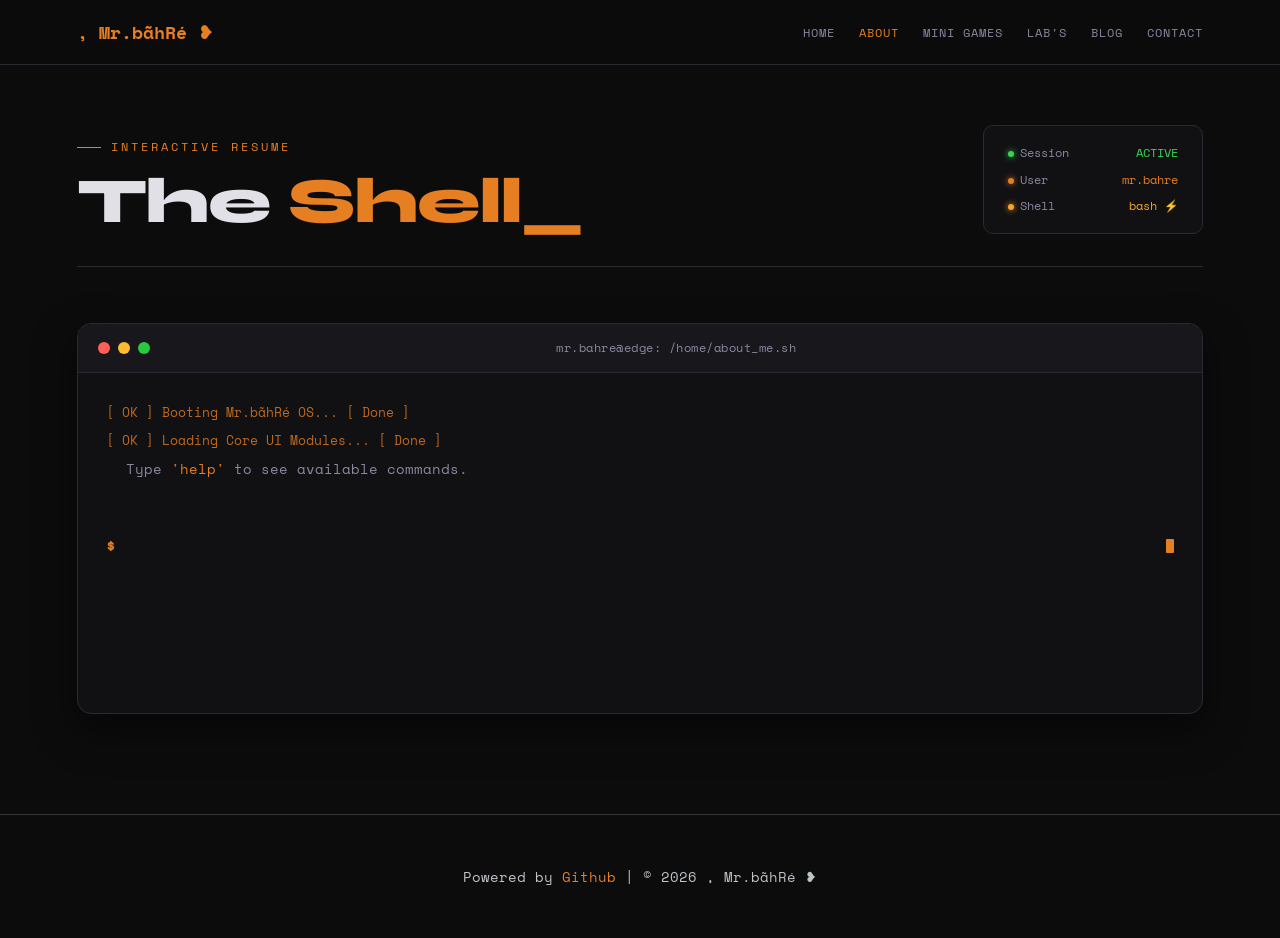
==== commit 6955e8fe: "The biggest change in this commit is the addition of a new "Mini Games" page, which is linked in the" ====
--- a/about.html
+++ b/about.html
@@ -2,7 +2,7 @@
 <html lang="en">
 <head>
     <meta charset="UTF-8">
-    <meta name="viewport" content="width=device-width, initial-scale=1.0">
+    <meta name="viewport" content="width=device-width, initial-scale=1.0, maximum-scale=5.0">
     <title>Mr.bãhRé | About Me</title>
     <link rel="stylesheet" href="style.css">
     <link rel="preconnect" href="https://fonts.googleapis.com">
@@ -29,6 +29,7 @@
             <ul class="nav-links">
                 <li><a href="index.html">Home</a></li>
                 <li><a href="about.html" class="active">About</a></li>
+                <li><a href="minigames.html">Mini Games</a></li>
                 <li><a href="lab.html">Lab's</a></li>
                 <li><a href="blog.html">Blog</a></li>
                 <li><a href="contact.html">Contact</a></li>
--- a/style.css
+++ b/style.css
@@ -49,6 +49,7 @@
     color: var(--text-primary);
     font-family: 'Montserrat', 'Tajawal', sans-serif;
     line-height: 1.6;
+    overflow-x: hidden;
 }
 
 .orange-text {
@@ -73,37 +74,46 @@
     display: flex;
     justify-content: space-between;
     align-items: center;
-    padding: 25px 8%;
-    background-color: rgba(0, 0, 0, 0.3);
+    padding: 18px 6%;
+    background: rgba(12,12,13,0.92);
+    backdrop-filter: blur(12px);
+    border-bottom: 1px solid var(--border);
+    position: sticky;
+    top: 0;
+    z-index: 100;
+    width: 100%;
+    box-sizing: border-box;
 }
 
 .logo {
-    font-size: 1.6rem;
+    font-family: var(--mono);
+    font-size: 1.1rem;
     font-weight: bold;
-    color: var(--accent-orange);
+    color: var(--orange);
+    white-space: nowrap;
 }
 
 .nav-links {
     display: flex;
     list-style: none;
-}
-
-.nav-links li {
-    margin-left: 20px;
-}
+    gap: 24px;
+    flex-wrap: wrap;
+}
+
+.nav-links li { margin-left: 0; }
 
 .nav-links a {
     text-decoration: none;
-    color: var(--accent-orange);
-    font-size: 0.9rem;
-    transition: 0.3s;
-}
-
-.nav-links a:hover {
+    color: var(--txt2);
+    font-family: var(--mono);
+    font-size: 0.78rem;
     letter-spacing: 1px;
-    filter: brightness(1.2);
-    color: var(--text-primary);
-}
+    text-transform: uppercase;
+    transition: color 0.2s;
+}
+
+.nav-links a:hover,
+.nav-links a.active { color: var(--orange); }
 
 /* ==========================================================================
    4. HERO & BIO SECTION (Legacy profile pic helper)
@@ -163,31 +173,6 @@
             min-height: 100vh;
         }
 
-        /* ── HEADER ── */
-        header {
-            display: flex;
-            justify-content: space-between;
-            align-items: center;
-            padding: 22px 6%;
-            border-bottom: 1px solid var(--border);
-            position: sticky;
-            top: 0;
-            background: rgba(12,12,13,0.92);
-            backdrop-filter: blur(12px);
-            z-index: 100;
-        }
-        .logo { font-family: var(--mono); font-size: 1.1rem; color: var(--orange); }
-        .nav-links { display: flex; list-style: none; gap: 28px; }
-        .nav-links a {
-            text-decoration: none;
-            color: var(--txt2);
-            font-family: var(--mono);
-            font-size: 0.78rem;
-            letter-spacing: 1px;
-            text-transform: uppercase;
-            transition: color 0.2s;
-        }
-        .nav-links a:hover, .nav-links a.active { color: var(--orange); }
 
         /* ── MAIN LAYOUT ── */
         .blog-wrap {
@@ -620,31 +605,6 @@
             min-height: 100vh;
         }
 
-        /* ── HEADER ── */
-        header {
-            display: flex;
-            justify-content: space-between;
-            align-items: center;
-            padding: 22px 6%;
-            border-bottom: 1px solid var(--border);
-            position: sticky;
-            top: 0;
-            background: rgba(12,12,13,0.92);
-            backdrop-filter: blur(12px);
-            z-index: 100;
-        }
-        .logo { font-family: var(--mono); font-size: 1.1rem; color: var(--orange); }
-        .nav-links { display: flex; list-style: none; gap: 28px; }
-        .nav-links a {
-            text-decoration: none;
-            color: var(--txt2);
-            font-family: var(--mono);
-            font-size: 0.78rem;
-            letter-spacing: 1px;
-            text-transform: uppercase;
-            transition: color 0.2s;
-        }
-        .nav-links a:hover { color: var(--orange); }
 
         /* ── PROGRESS BAR ── */
         #read-progress {
@@ -805,6 +765,8 @@
             margin: 28px 0;
             font-family: var(--mono);
             font-size: 0.82rem;
+            display: block;
+            overflow-x: auto;
         }
         .post-body th, .post-body td {
             border: 1px solid var(--border);
@@ -937,10 +899,6 @@
             color: var(--txt2);
         }
         footer a { color: var(--orange); text-decoration: none; }
-
-        /* ── RESPONSIVE ── */
-        @media (max-width: 900px) {
-            .post-wrap { grid-template-columns: 1fr; }
             .post-sidebar { position: static; }
         }
 
@@ -1045,10 +1003,7 @@
     background-color: var(--accent-orange); 
     animation: blink 1s infinite;
 }
-/* --- جعل الـ Footer في الأسفل دائماً --- */
-main {
-    flex: 1; /* هذا يضمن دفع الفوتر للأسفل */
-}
+
 
 
 /* --- تنسيق الـ Terminal التفاعلي (بدون خانة إدخال مرئية) --- */
@@ -1107,36 +1062,6 @@
             min-height: 100vh;
         }
 
-        /* ── HEADER ── */
-        header {
-            display: flex;
-            justify-content: space-between;
-            align-items: center;
-            padding: 22px 6%;
-            border-bottom: 1px solid var(--border);
-            position: sticky;
-            top: 0;
-            background: rgba(12,12,13,0.92);
-            backdrop-filter: blur(12px);
-            z-index: 100;
-        }
-        .logo {
-            font-family: var(--mono);
-            font-size: 1.1rem;
-            color: var(--orange);
-            letter-spacing: -0.5px;
-        }
-        .nav-links { display: flex; list-style: none; gap: 28px; }
-        .nav-links a {
-            text-decoration: none;
-            color: var(--txt2);
-            font-family: var(--mono);
-            font-size: 0.78rem;
-            letter-spacing: 1px;
-            text-transform: uppercase;
-            transition: color 0.2s;
-        }
-        .nav-links a:hover, .nav-links a.active { color: var(--orange); }
 
         /* ── MAIN LAYOUT ── */
         .lab-wrap {
@@ -1468,15 +1393,6 @@
             color: var(--txt2);
         }
         footer a { color: var(--orange); text-decoration: none; }
-
-        /* ── RESPONSIVE ── */
-        @media (max-width: 960px) {
-            .projects-grid { grid-template-columns: repeat(2, 1fr); }
-            .lab-hero { grid-template-columns: 1fr; }
-            .lab-status-panel { display: none; }
-        }
-        @media (max-width: 600px) {
-            .projects-grid { grid-template-columns: 1fr; }
             .lab-title { font-size: 2.2rem; }
         }
 /* ==========================================================================
@@ -2072,22 +1988,555 @@
    - Grouped together to handle all mobile/tablet breakpoint adjustments.
    ========================================================================== */
 
-/* Max-width: 900px (Tablets) */
-@media (max-width: 900px) {
-    .projects-grid { grid-template-columns: repeat(2, 1fr); }
-    .contact-hero, .about-hero { grid-template-columns: 1fr; }
-    .contact-status-panel, .about-info-panel { display: none; }
-    .home-grid { grid-template-columns: repeat(2, 1fr); }
-}
-
-/* Max-width: 800px */
-@media (max-width: 800px) {
-    .contact-grid { grid-template-columns: 1fr; }
-}
-
-/* Max-width: 600px */
-@media (max-width: 600px) {
-    .contact-title, .about-title { font-size: 2.2rem; }
-    .home-grid { grid-template-columns: repeat(2, 1fr); }
-    .home-name { font-size: 1.5rem; }
+/* ==========================================================================
+   TRANSLATE BAR
+   ========================================================================== */
+.translate-bar {
+    display: flex;
+    align-items: center;
+    gap: 10px;
+    margin-bottom: 32px;
+    flex-wrap: wrap;
+}
+
+.translate-label {
+    font-family: var(--mono);
+    font-size: 0.68rem;
+    color: var(--txt2);
+    letter-spacing: 1px;
+    text-transform: uppercase;
+    margin-right: 4px;
+}
+
+.translate-btn {
+    background: var(--bg2);
+    border: 1px solid var(--border);
+    color: var(--txt2);
+    font-family: var(--mono);
+    font-size: 0.72rem;
+    padding: 7px 16px;
+    border-radius: 20px;
+    cursor: pointer;
+    transition: all 0.2s;
+    letter-spacing: 0.5px;
+    display: flex;
+    align-items: center;
+    gap: 6px;
+}
+
+.translate-btn:hover {
+    border-color: var(--orange);
+    color: var(--orange);
+}
+
+.translate-btn.active {
+    background: var(--orange);
+    border-color: var(--orange);
+    color: #111;
+    font-weight: 700;
+}
+
+/* RTL adjustments when Arabic is active */
+[dir="rtl"] .post-body { text-align: right; }
+[dir="rtl"] .post-cat::before { display: none; }
+[dir="rtl"] .post-body h2::before { margin-right: 0; margin-left: 12px; }
+[dir="rtl"] .post-meta-bar { flex-direction: row-reverse; flex-wrap: wrap; }
+[dir="rtl"] .back-link { flex-direction: row-reverse; }
+[dir="rtl"] .post-body ul,
+[dir="rtl"] .post-body ol { padding-right: 24px; padding-left: 0; }
+[dir="rtl"] .post-body blockquote {
+    border-left: none;
+    border-right: 3px solid var(--orange);
+    border-radius: 10px 0 0 10px;
+}
+[dir="rtl"] .sidebar-info-row { flex-direction: row-reverse; }
+[dir="rtl"] .toc-list a { flex-direction: row-reverse; }
+[dir="rtl"] .translate-bar { flex-direction: row-reverse; }
+
+
+/* ==========================================================================
+   MINI GAMES PAGE
+   ========================================================================== */
+/* ── PAGE SPECIFIC ── */
+.mg-wrap {
+    max-width: 1280px;
+    margin: 0 auto;
+    padding: 60px 6% 100px;
+}
+
+/* ── HERO HEADER ── */
+.mg-hero {
+    display: grid;
+    grid-template-columns: 1fr auto;
+    align-items: end;
+    gap: 20px;
+    margin-bottom: 80px;
+    padding-bottom: 32px;
+    border-bottom: 1px solid var(--border);
+}
+.mg-eyebrow {
+    font-family: var(--mono);
+    font-size: 0.72rem;
+    color: var(--orange);
+    letter-spacing: 3px;
+    text-transform: uppercase;
+    margin-bottom: 14px;
+    display: flex;
+    align-items: center;
+    gap: 10px;
+}
+.mg-eyebrow::before {
+    content: '';
+    display: inline-block;
+    width: 24px; height: 1px;
+    background: var(--orange);
+}
+.mg-title {
+    font-family: var(--sans);
+    font-size: clamp(2.8rem, 5vw, 4.5rem);
+    font-weight: 800;
+    line-height: 1;
+    color: var(--txt);
+    letter-spacing: -2px;
+}
+.mg-title span { color: var(--orange); }
+
+.mg-status-panel {
+    background: var(--bg2);
+    border: 1px solid var(--border);
+    border-radius: 10px;
+    padding: 18px 24px;
+    font-family: var(--mono);
+    font-size: 0.72rem;
+    color: var(--txt2);
+    min-width: 220px;
+}
+
+/* ── CENTER STAGE ── */
+.mg-stage {
+    display: flex;
+    flex-direction: column;
+    align-items: center;
+    justify-content: center;
+    gap: 48px;
+    min-height: 460px;
+}
+
+/* ── UNDER WORK BADGE ── */
+.uw-badge {
+    display: flex;
+    flex-direction: column;
+    align-items: center;
+    gap: 20px;
+}
+
+.uw-label {
+    font-family: var(--mono);
+    font-size: 0.7rem;
+    color: var(--orange);
+    letter-spacing: 4px;
+    text-transform: uppercase;
+    opacity: 0.7;
+}
+
+.uw-title {
+    font-family: var(--sans);
+    font-size: clamp(2rem, 4vw, 3.2rem);
+    font-weight: 800;
+    color: var(--txt);
+    letter-spacing: -1px;
+    text-align: center;
+}
+
+.uw-title span { color: var(--orange); }
+
+.uw-sub {
+    font-family: var(--mono);
+    font-size: 0.78rem;
+    color: var(--txt2);
+    text-align: center;
+    max-width: 380px;
+    line-height: 1.7;
+}
+
+/* ── PROGRESS BAR ── */
+.uw-progress-wrap {
+    width: 280px;
+    background: var(--bg3);
+    border: 1px solid var(--border);
+    border-radius: 20px;
+    overflow: hidden;
+    height: 8px;
+}
+.uw-progress-bar {
+    height: 100%;
+    width: 0%;
+    background: linear-gradient(90deg, var(--orange), #f5a623);
+    border-radius: 20px;
+    animation: progressFill 3s ease-in-out infinite alternate;
+}
+@keyframes progressFill {
+    0%   { width: 15%; }
+    100% { width: 72%; }
+}
+
+/* ── LEGO BUILDER SVG ── */
+.lego-scene {
+    position: relative;
+    width: 220px;
+    height: 300px;
+}
+
+/* Body bounce */
+.lego-body-group {
+    animation: bodyBounce 1.8s ease-in-out infinite;
+    transform-origin: 110px 280px;
+}
+@keyframes bodyBounce {
+    0%, 100% { transform: translateY(0px); }
+    50%       { transform: translateY(-6px); }
+}
+
+/* Arm swing — hammer arm */
+.lego-arm-right {
+    animation: hammerSwing 0.9s ease-in-out infinite;
+    transform-origin: 148px 168px;
+}
+@keyframes hammerSwing {
+    0%   { transform: rotate(-35deg); }
+    50%  { transform: rotate(20deg); }
+    100% { transform: rotate(-35deg); }
+}
+
+/* Left arm subtle sway */
+.lego-arm-left {
+    animation: armSway 1.8s ease-in-out infinite;
+    transform-origin: 72px 168px;
+}
+@keyframes armSway {
+    0%, 100% { transform: rotate(8deg); }
+    50%       { transform: rotate(-5deg); }
+}
+
+/* Head tilt */
+.lego-head-group {
+    animation: headTilt 1.8s ease-in-out infinite;
+    transform-origin: 110px 112px;
+}
+@keyframes headTilt {
+    0%, 100% { transform: rotate(-2deg); }
+    50%       { transform: rotate(3deg); }
+}
+
+/* Helmet bob */
+.lego-helmet {
+    animation: helmetBob 0.9s ease-in-out infinite;
+    transform-origin: 110px 70px;
+}
+@keyframes helmetBob {
+    0%, 100% { transform: translateY(0); }
+    50%       { transform: translateY(-3px); }
+}
+
+/* Leg alternate steps */
+.lego-leg-left {
+    animation: legLeft 0.9s ease-in-out infinite;
+    transform-origin: 88px 238px;
+}
+.lego-leg-right {
+    animation: legRight 0.9s ease-in-out infinite;
+    transform-origin: 132px 238px;
+}
+@keyframes legLeft {
+    0%, 100% { transform: rotate(0deg); }
+    50%       { transform: rotate(6deg); }
+}
+@keyframes legRight {
+    0%, 100% { transform: rotate(0deg); }
+    50%       { transform: rotate(-6deg); }
+}
+
+/* Ground shadow pulse */
+.lego-shadow {
+    animation: shadowPulse 1.8s ease-in-out infinite;
+    transform-origin: 110px 300px;
+}
+@keyframes shadowPulse {
+    0%, 100% { transform: scaleX(1);   opacity: 0.25; }
+    50%       { transform: scaleX(0.7); opacity: 0.12; }
+}
+
+/* Spark particles */
+.spark {
+    animation: sparkFly 0.9s ease-out infinite;
+    opacity: 0;
+}
+.spark:nth-child(1) { animation-delay: 0s; }
+.spark:nth-child(2) { animation-delay: 0.3s; }
+.spark:nth-child(3) { animation-delay: 0.6s; }
+
+@keyframes sparkFly {
+    0%   { transform: translate(0,0) scale(1);   opacity: 1; }
+    100% { transform: translate(18px,-22px) scale(0); opacity: 0; }
+}
+
+/* ── RESPONSIVE ── */
+@media (max-width: 768px) {
+    .mg-hero        { grid-template-columns: 1fr; }
+    .mg-status-panel{ display: none; }
+    .mg-title       { font-size: 2.4rem; }
+    .mg-stage       { min-height: 360px; gap: 32px; }
+    .lego-scene     { width: 180px; height: 246px; transform: scale(0.82); transform-origin: top center; }
+}
+@media (max-width: 480px) {
+    .mg-wrap   { padding: 20px 4% 60px; }
+    .mg-title  { font-size: 1.9rem; }
+    .uw-title  { font-size: 1.6rem; }
+    .uw-sub    { font-size: 0.72rem; }
+    .uw-progress-wrap { width: 220px; }
+}
+
+/* ==========================================================================
+   GLOBAL OVERFLOW GUARD
+   ========================================================================== */
+*, *::before, *::after {
+    box-sizing: border-box;
+}
+
+html {
+    overflow-x: hidden;
+    width: 100%;
+    scroll-behavior: smooth;
+}
+
+body {
+    overflow-x: hidden;
+    width: 100%;
+    min-height: 100vh;
+}
+
+img, svg, video {
+    max-width: 100%;
+    height: auto;
+}
+
+/* All wraps should never overflow */
+.home-wrap, .about-wrap, .contact-wrap,
+.lab-wrap, .blog-wrap, .post-wrap {
+    width: 100%;
+    box-sizing: border-box;
+}
+
+/* ─────────────────────────────────────────────
+   DESKTOP LARGE — min 1280px
+───────────────────────────────────────────── */
+@media (min-width: 1280px) {
+    .home-grid         { grid-template-columns: repeat(4, 1fr); }
+    .projects-grid     { grid-template-columns: repeat(3, 1fr); }
+    .contact-grid      { grid-template-columns: repeat(3, 1fr); }
+}
+
+/* ─────────────────────────────────────────────
+   TABLET LARGE — max 1024px
+───────────────────────────────────────────── */
+@media (max-width: 1024px) {
+
+    /* === HEADER === */
+    header { padding: 16px 5%; }
+
+    /* === HOME === */
+    .home-main  { padding: 40px 5% 70px; }
+    .home-grid  { grid-template-columns: repeat(3, 1fr); max-width: 100%; }
+    .home-center { max-width: 100%; }
+
+    /* === LAB === */
+    .lab-wrap          { padding: 40px 5% 80px; }
+    .lab-hero          { grid-template-columns: 1fr; }
+    .lab-status-panel  { display: none; }
+    .projects-grid     { grid-template-columns: repeat(2, 1fr); }
+
+    /* === BLOG === */
+    .blog-wrap         { padding: 40px 5% 80px; }
+    .featured-post     { grid-template-columns: 1fr; }
+    .featured-img-pane { min-height: 180px; }
+    .blog-cta          { flex-direction: column; gap: 20px; }
+
+    /* === POST PAGES === */
+    .post-wrap    { grid-template-columns: 1fr; padding: 40px 5% 80px; }
+    .post-sidebar { position: static; }
+
+    /* === CONTACT === */
+    .contact-wrap         { padding: 40px 5% 80px; }
+    .contact-hero         { grid-template-columns: 1fr; }
+    .contact-status-panel { display: none; }
+
+    /* === ABOUT === */
+    .about-wrap        { padding: 40px 5% 80px; }
+    .about-hero        { grid-template-columns: 1fr; }
+    .about-info-panel  { display: none; }
+}
+
+/* ─────────────────────────────────────────────
+   TABLET SMALL — max 768px
+───────────────────────────────────────────── */
+@media (max-width: 768px) {
+
+    /* === HEADER === */
+    header {
+        padding: 14px 5%;
+        flex-wrap: wrap;
+        gap: 10px;
+    }
+    .logo          { font-size: 1rem; }
+    .nav-links     { gap: 12px; flex-wrap: wrap; }
+    .nav-links li  { margin-left: 0; }
+    .nav-links a   { font-size: 0.72rem; letter-spacing: 0.5px; }
+
+    /* === HOME === */
+    .home-main   { padding: 28px 5% 60px; gap: 28px; }
+    .home-grid   { grid-template-columns: repeat(2, 1fr); gap: 12px; }
+    .home-center { padding: 28px 22px; gap: 12px; }
+    .home-avatar { width: 100px; height: 100px; }
+    .home-name   { font-size: 1.4rem; }
+
+    /* === LAB === */
+    .lab-title      { font-size: 2.2rem; letter-spacing: -1px; }
+    .filter-bar     { gap: 8px; }
+    .filter-btn     { font-size: 0.68rem; padding: 5px 12px; }
+    .projects-grid  { grid-template-columns: 1fr; }
+    .card-actions   { flex-direction: row; }
+
+    /* === BLOG === */
+    .blog-title          { font-size: 2.2rem; letter-spacing: -1px; }
+    .blog-header         { flex-direction: column; align-items: flex-start; gap: 12px; }
+    .posts-grid          { grid-template-columns: 1fr; }
+    .blog-cta            { padding: 24px; }
+    .featured-content    { padding: 24px 20px; }
+    .featured-post-title { font-size: 1.4rem; }
+
+    /* === POST PAGES === */
+    .post-wrap     { padding: 32px 5% 70px; }
+    .post-title    { font-size: 1.6rem; }
+    .post-banner   { height: 180px; font-size: 4rem; }
+    .post-meta-bar { gap: 8px; font-size: 0.64rem; flex-wrap: wrap; }
+    .back-link     { margin-bottom: 28px; }
+
+    /* === CONTACT === */
+    .contact-title  { font-size: 2.2rem; letter-spacing: -1px; }
+    .contact-grid   { grid-template-columns: 1fr; gap: 14px; }
+    .social-links-bar { gap: 8px; flex-wrap: wrap; }
+
+    /* === ABOUT === */
+    .about-title    { font-size: 2.2rem; letter-spacing: -1px; }
+    .terminal-body  { padding: 18px 16px; }
+
+    /* === FOOTER === */
+    footer { padding: 28px 5%; font-size: 0.74rem; }
+}
+
+/* ─────────────────────────────────────────────
+   MOBILE — max 480px
+───────────────────────────────────────────── */
+@media (max-width: 480px) {
+
+    /* === HEADER — stack vertically === */
+    header {
+        flex-direction: column;
+        align-items: flex-start;
+        padding: 12px 5%;
+        gap: 8px;
+    }
+    .logo        { font-size: 0.95rem; }
+    .nav-links   { gap: 8px; }
+    .nav-links a { font-size: 0.68rem; }
+
+    /* === HOME === */
+    .home-main      { padding: 20px 4% 50px; gap: 20px; }
+    .home-grid      { grid-template-columns: repeat(2, 1fr); gap: 9px; }
+    .home-center    { padding: 20px 14px; gap: 10px; border-radius: 14px; }
+    .home-avatar    { width: 84px; height: 84px; }
+    .home-name      { font-size: 1.15rem; letter-spacing: -0.3px; }
+    .home-role      { font-size: 0.6rem; letter-spacing: 1px; }
+    .home-stack     { gap: 5px; }
+    .home-stack span{ font-size: 0.55rem; padding: 2px 7px; }
+    .hcard          { padding: 12px 10px; gap: 8px; border-radius: 10px; }
+    .hcard-icon     { width: 30px; height: 30px; border-radius: 6px; }
+    .hcard .social-icon { width: 15px; height: 15px; }
+    .hcard-info h4  { font-size: 0.72rem; }
+    .hcard-info p   { font-size: 0.55rem; }
+
+    /* === LAB === */
+    .lab-wrap         { padding: 20px 4% 60px; }
+    .lab-title        { font-size: 1.8rem; letter-spacing: -1px; }
+    .lab-eyebrow      { font-size: 0.62rem; }
+    .card-title       { font-size: 0.95rem; }
+    .card-desc        { font-size: 0.82rem; }
+    .card-actions     { flex-direction: column; gap: 8px; }
+    .btn-demo,
+    .btn-code         { width: 100%; text-align: center; justify-content: center; }
+    .results-meta     { font-size: 0.65rem; }
+
+    /* === BLOG === */
+    .blog-wrap           { padding: 20px 4% 60px; }
+    .blog-title          { font-size: 1.8rem; letter-spacing: -1px; }
+    .featured-content    { padding: 20px 16px; }
+    .featured-post-title { font-size: 1.15rem; }
+    .featured-post-desc  { font-size: 0.88rem; }
+    .blog-cta            { padding: 18px 16px; }
+    .cta-title           { font-size: 1.15rem; }
+    .cta-desc            { font-size: 0.84rem; }
+    .cta-btn             { padding: 11px 16px; font-size: 0.72rem; }
+    .post-card-title     { font-size: 1rem; }
+
+    /* === POST PAGES === */
+    .post-wrap      { padding: 20px 4% 60px; }
+    .post-title     { font-size: 1.25rem; letter-spacing: -0.3px; }
+    .post-banner    { height: 130px; font-size: 2.8rem; border-radius: 10px; }
+    .post-body      { font-size: 0.92rem; line-height: 1.75; }
+    .post-body .intro { font-size: 1rem; }
+    .post-body h2   { font-size: 1.1rem; margin-top: 32px; }
+    .post-body blockquote { padding: 14px 16px; font-size: 0.92rem; }
+    .post-body table { font-size: 0.72rem; }
+    .post-body th,
+    .post-body td   { padding: 7px 9px; }
+    .post-meta-bar  { font-size: 0.6rem; gap: 6px; }
+    .sidebar-section { padding: 16px; }
+    .translate-bar  { gap: 8px; }
+    .translate-btn  { font-size: 0.65rem; padding: 6px 12px; }
+
+    /* === CONTACT === */
+    .contact-wrap       { padding: 20px 4% 60px; }
+    .contact-title      { font-size: 1.8rem; letter-spacing: -1px; }
+    .contact-card       { padding: 22px 16px; border-radius: 12px; }
+    .card-status        { font-size: 0.65rem; }
+    .social-links-bar a { font-size: 0.62rem; padding: 4px 9px; }
+
+    /* === ABOUT === */
+    .about-wrap     { padding: 20px 4% 60px; }
+    .about-title    { font-size: 1.8rem; letter-spacing: -1px; }
+    .terminal-body  { padding: 14px 12px; font-size: 0.78rem; }
+    .terminal-title { font-size: 0.65rem; }
+    #terminal-input { font-size: 0.78rem; }
+    .status-load    { font-size: 0.75rem; }
+    .response       { font-size: 0.78rem; }
+
+    /* === FOOTER === */
+    footer { padding: 22px 4%; font-size: 0.7rem; }
+
+    /* === BACK TO TOP === */
+    #back-to-top { width: 34px; height: 34px; font-size: 0.9rem; bottom: 18px; right: 16px; }
+}
+
+/* ─────────────────────────────────────────────
+   MOBILE XS — max 360px
+───────────────────────────────────────────── */
+@media (max-width: 360px) {
+    .home-grid   { grid-template-columns: repeat(2, 1fr); gap: 7px; }
+    .hcard       { padding: 10px 8px; }
+    .hcard-icon  { width: 26px; height: 26px; }
+    .hcard-info h4 { font-size: 0.65rem; }
+    .hcard-info p  { display: none; }
+    .home-name   { font-size: 1rem; }
+    .contact-grid { gap: 10px; }
+    .nav-links a  { font-size: 0.62rem; }
 }
